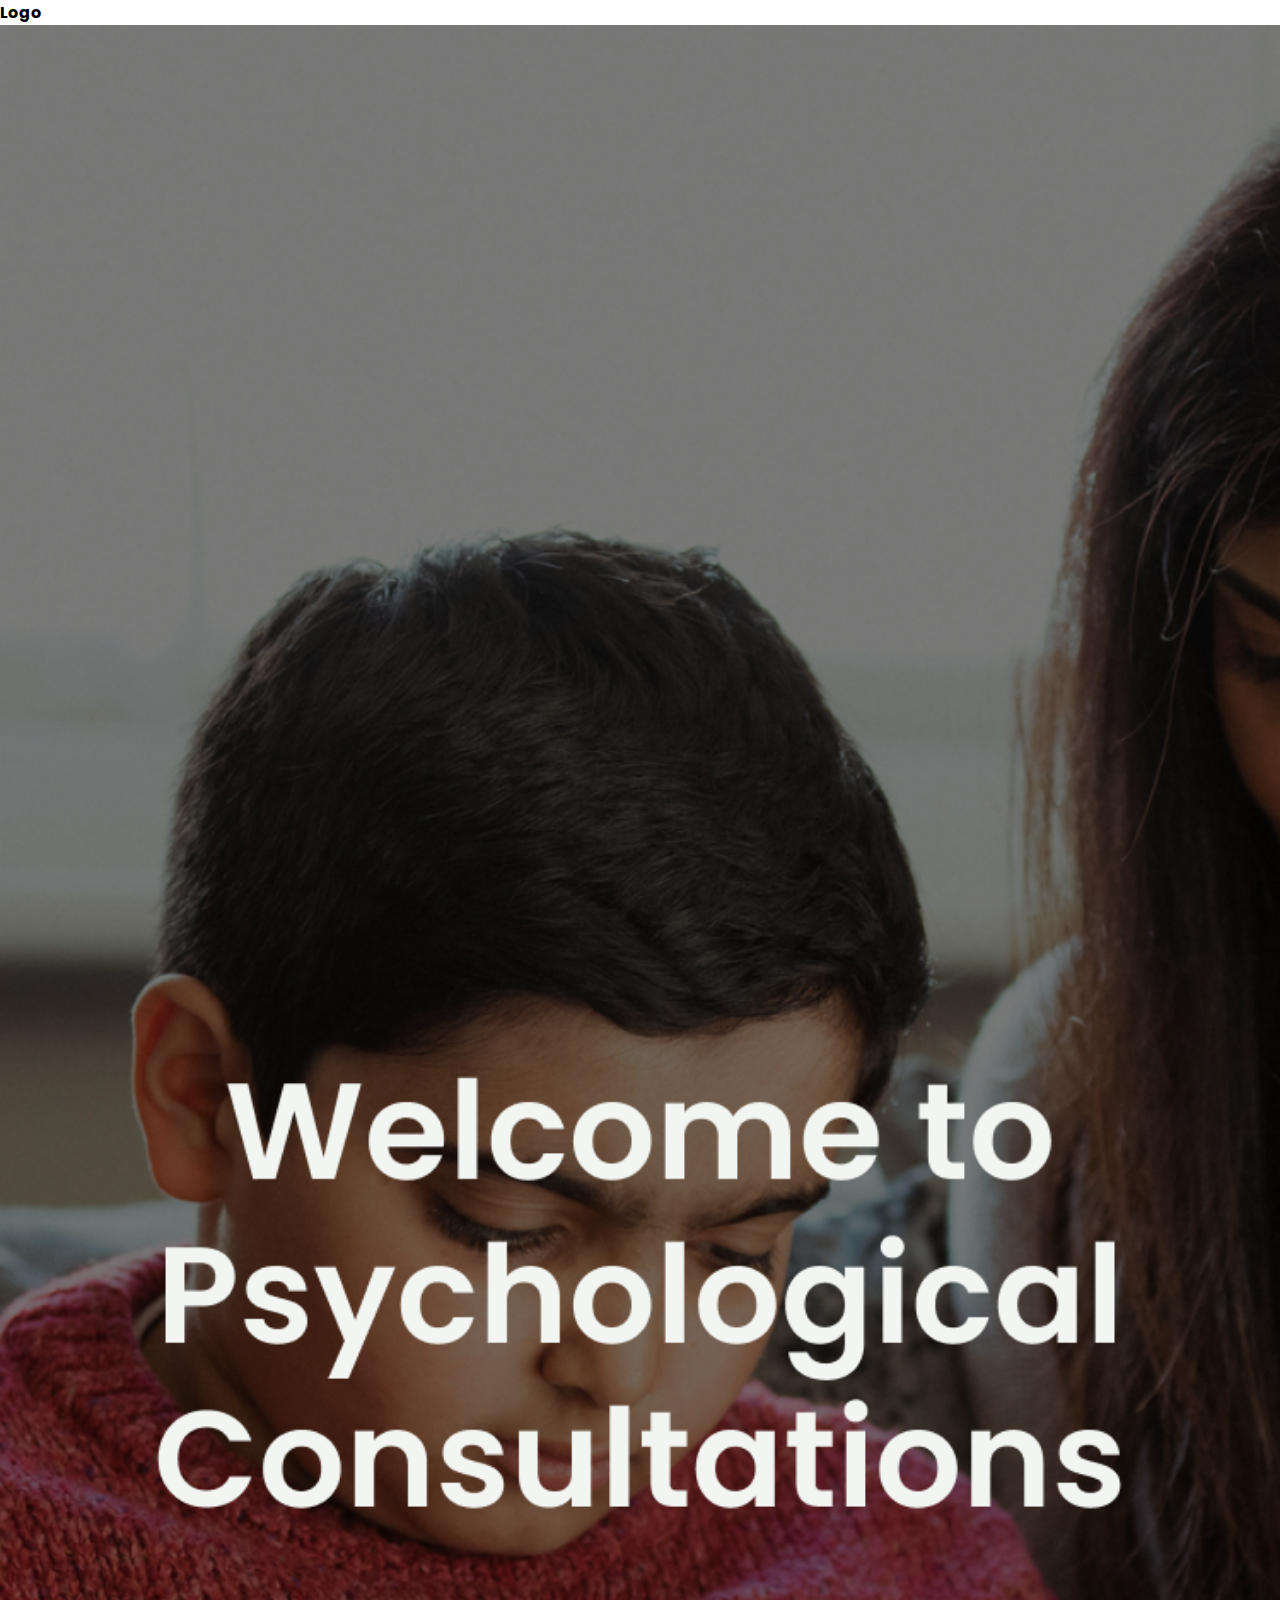
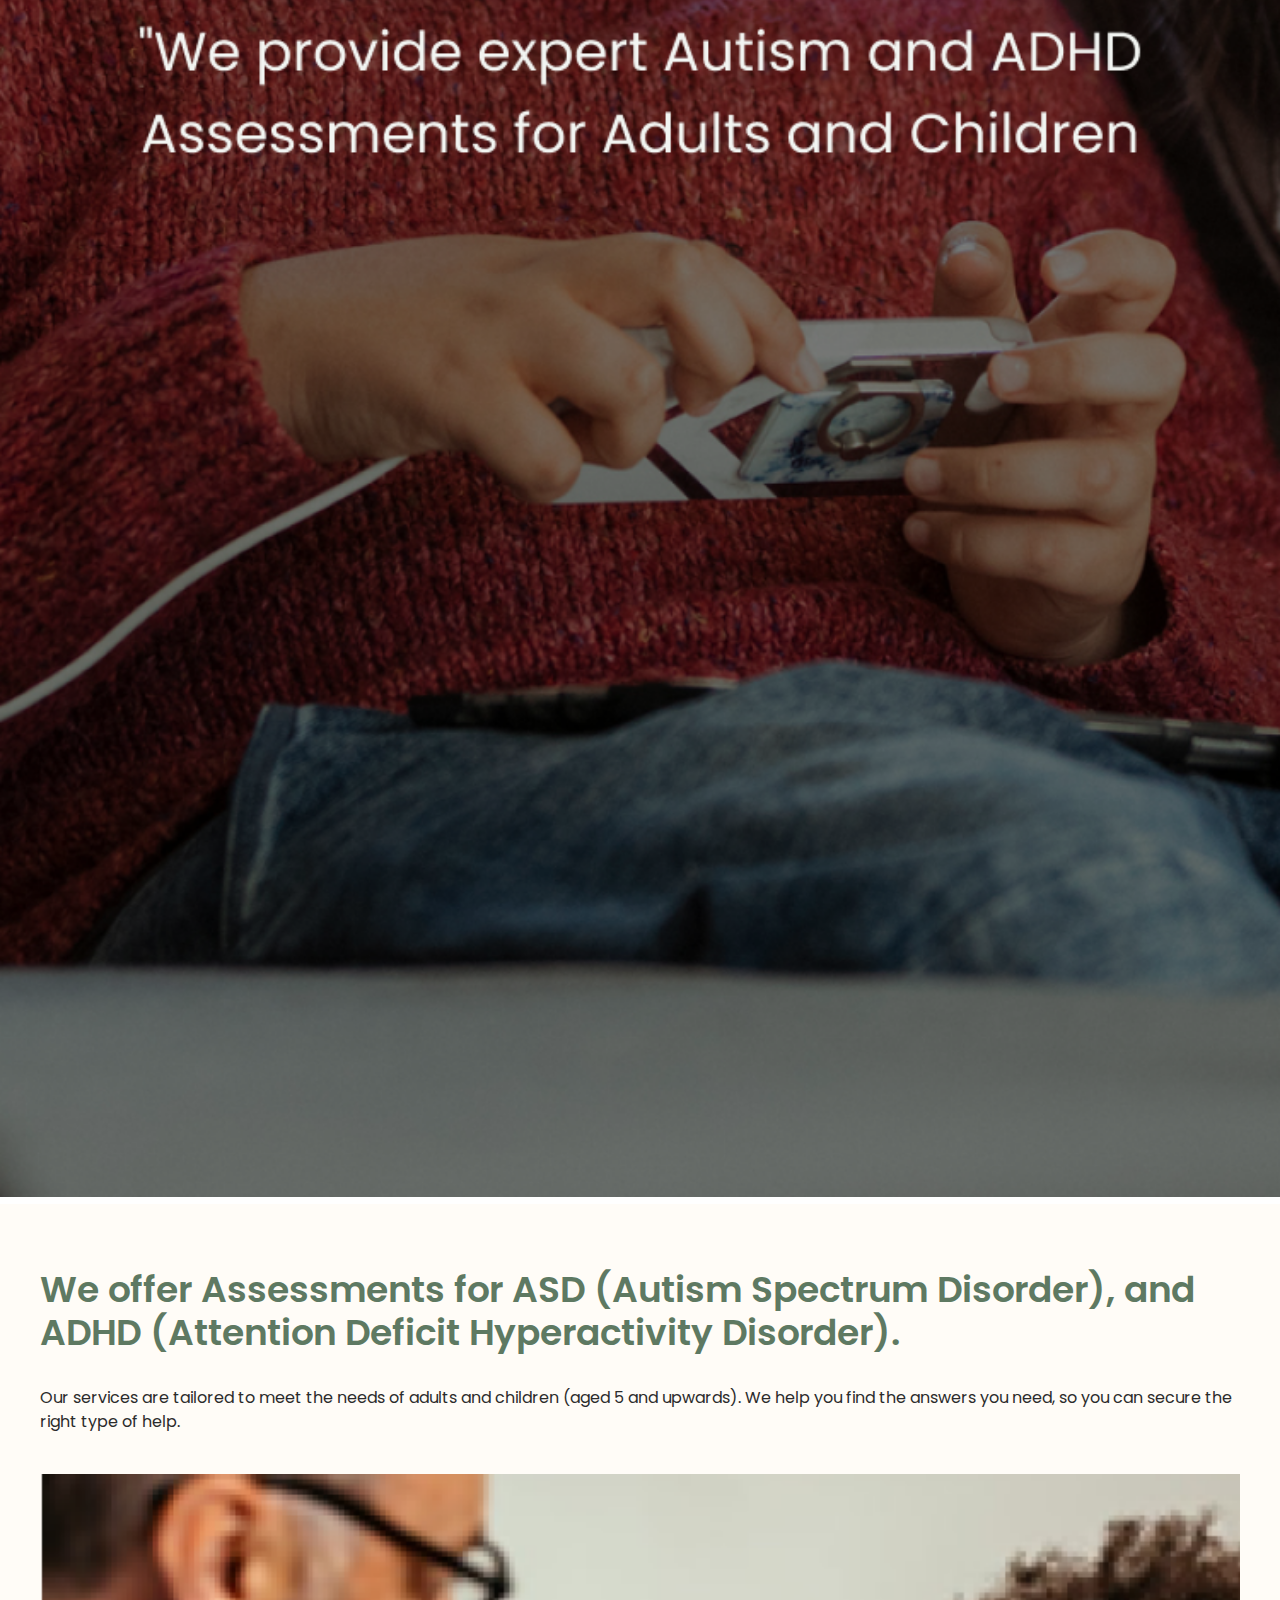
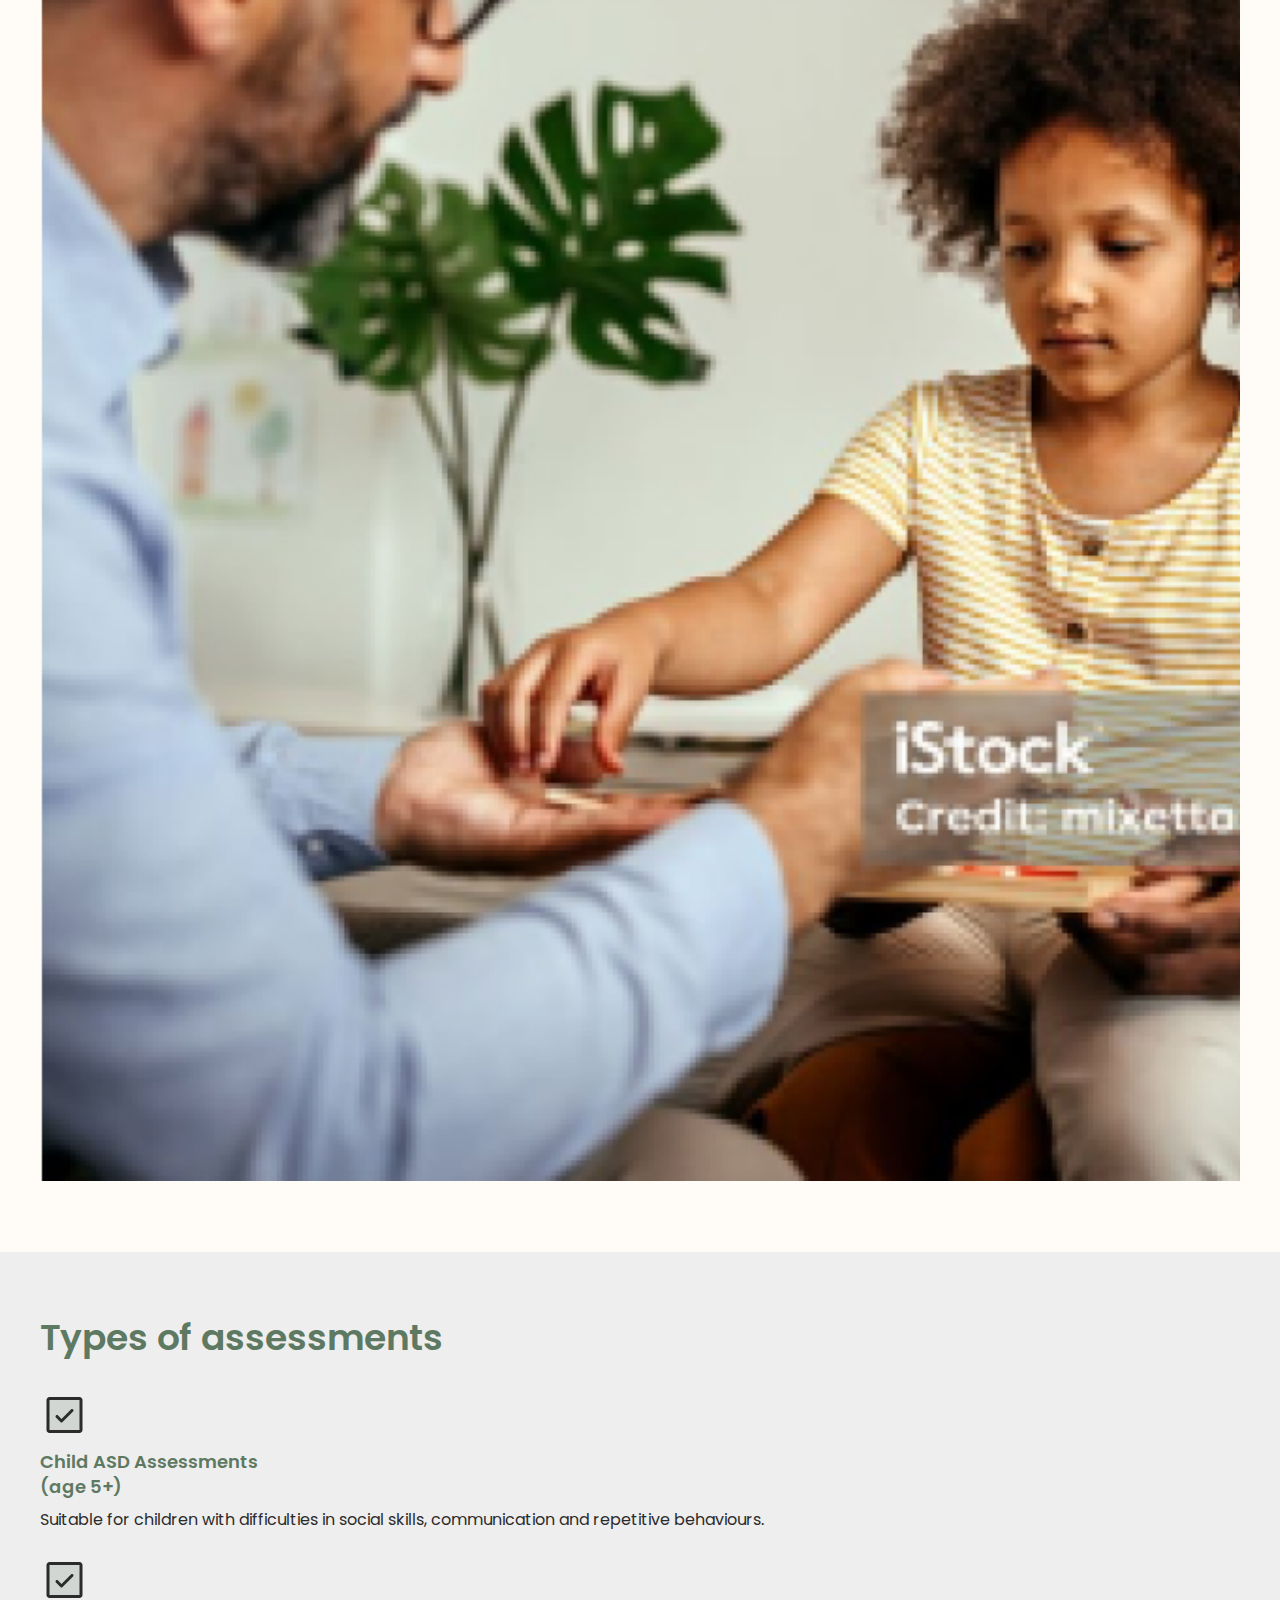
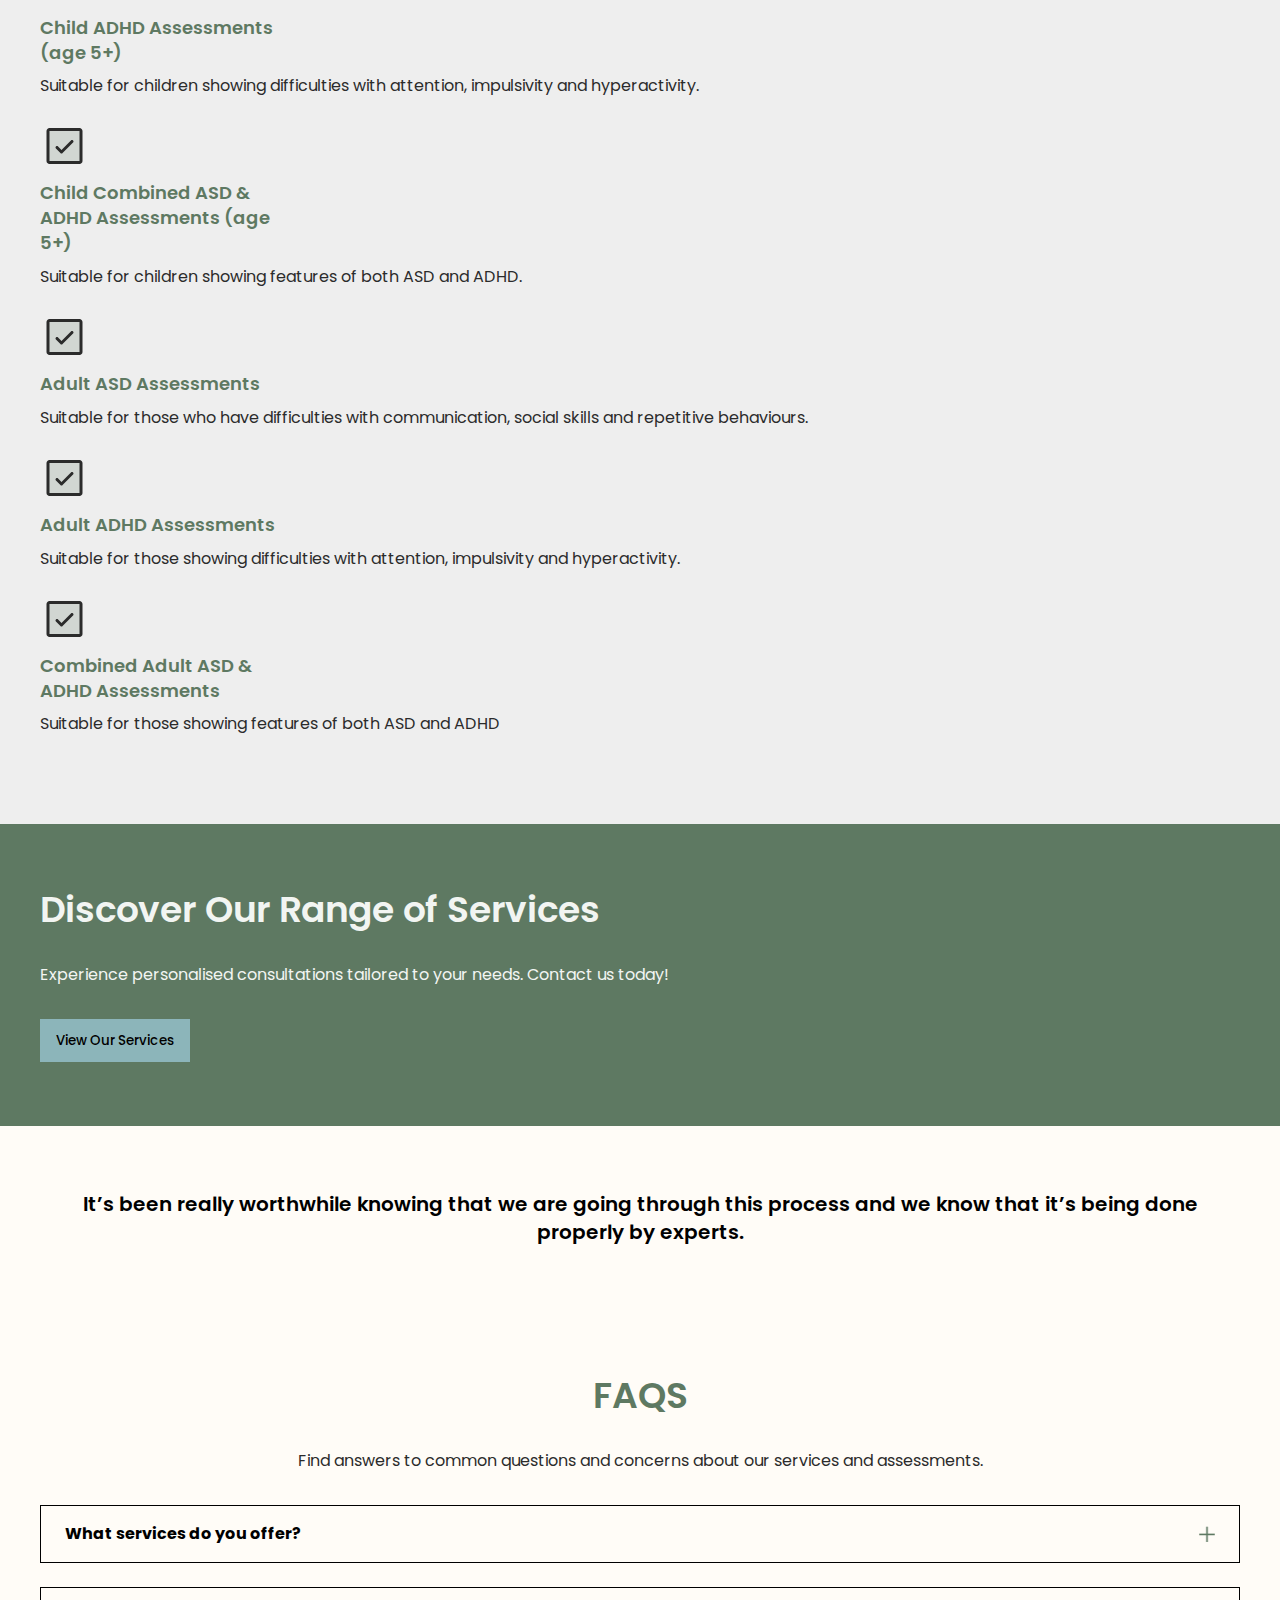
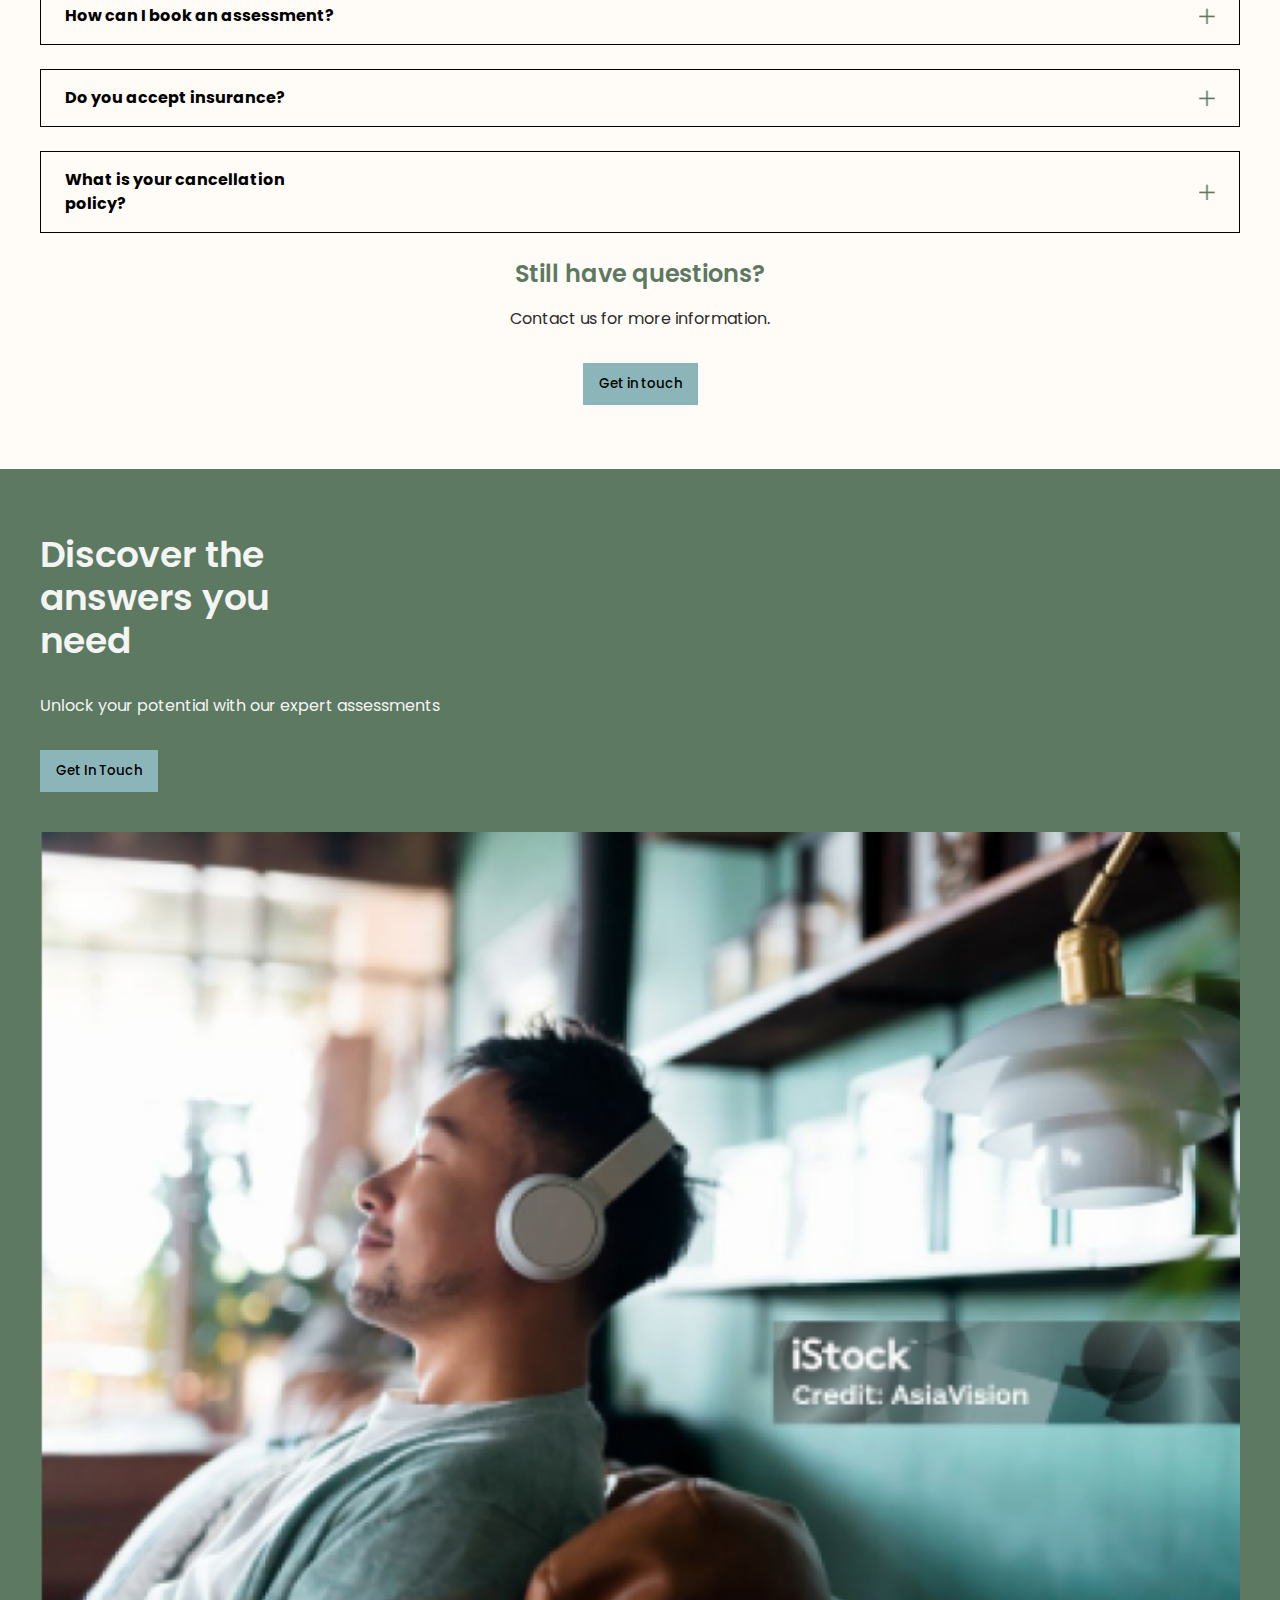
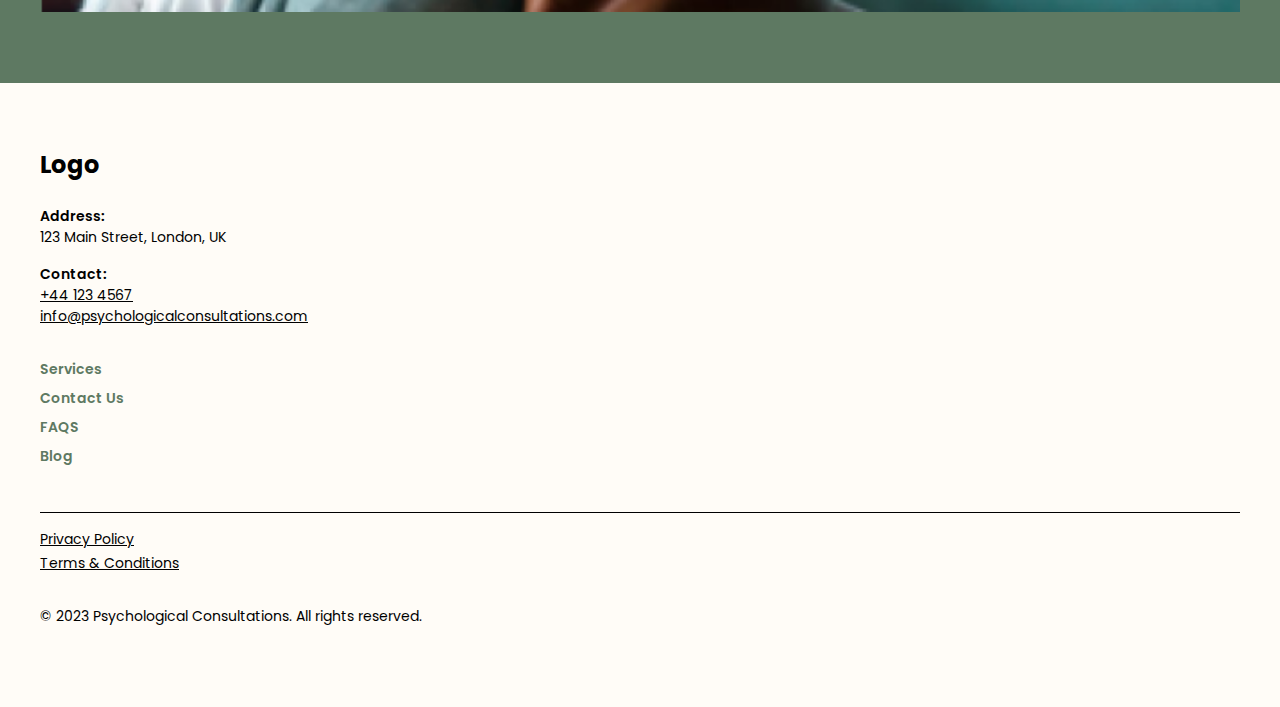
==== index.html @ 7faea17d "Add files via upload" ====
<!DOCTYPE html>
<html lang="en">
<head>
    <meta charset="UTF-8">
    <meta name="viewport" content="width=device-width, initial-scale=1.0">
    <title>Psychological Consultations</title>
    <link rel="stylesheet" href="./CSS/main.css">
</head>
<body>
    <h4 class="logo">Logo</h4>

        <!--
        <h3 class="heading-40 white">Welcome to Psychological Consultations</h3>    
        <p class="para-16">"We provide expert Autism and ADHD Assessments for Adults and Children</p> 
        -->
        <img class="hero-image" src="./Assets/hero-image.png" alt="" srcset="">

    <section class="white-bg">
        <h3 class="heading-36 green-text">We offer Assessments for ASD (Autism Spectrum Disorder), and ADHD (Attention Deficit Hyperactivity Disorder). </h3>
        <p class="para-16">Our services are tailored to meet the needs of adults and children (aged 5 and upwards). We help you find the answers you need, so you can secure the right type of help. </p>
        <img src="Assets/doctor-child.png" alt="">
    </section>
    <section class="grey-bg check-points">
        <h3 class="heading-36 green-text">Types of assessments</h3>
        <div class="assessments">
            <div class="assessment">
                <svg width="49" height="48" viewBox="0 0 49 48" fill="none" xmlns="http://www.w3.org/2000/svg">
                    <path opacity="0.2" d="M41 9V39C41 39.3978 40.842 39.7794 40.5607 40.0607C40.2794 40.342 39.8978 40.5 39.5 40.5H9.5C9.10218 40.5 8.72064 40.342 8.43934 40.0607C8.15804 39.7794 8 39.3978 8 39V9C8 8.60218 8.15804 8.22064 8.43934 7.93934C8.72064 7.65804 9.10218 7.5 9.5 7.5H39.5C39.8978 7.5 40.2794 7.65804 40.5607 7.93934C40.842 8.22064 41 8.60218 41 9Z" fill="#5E7962"/>
                    <path d="M33.0613 18.4387C33.2007 18.5781 33.3114 18.7435 33.3868 18.9256C33.4623 19.1077 33.5012 19.3029 33.5012 19.5C33.5012 19.6971 33.4623 19.8923 33.3868 20.0744C33.3114 20.2565 33.2007 20.4219 33.0613 20.5613L22.5613 31.0613C22.4219 31.2007 22.2565 31.3114 22.0744 31.3868C21.8923 31.4623 21.6971 31.5012 21.5 31.5012C21.3029 31.5012 21.1077 31.4623 20.9256 31.3868C20.7435 31.3114 20.5781 31.2007 20.4387 31.0613L15.9387 26.5613C15.6573 26.2798 15.4992 25.898 15.4992 25.5C15.4992 25.102 15.6573 24.7202 15.9387 24.4387C16.2202 24.1573 16.602 23.9992 17 23.9992C17.398 23.9992 17.7798 24.1573 18.0613 24.4387L21.5 27.8794L30.9387 18.4387C31.0781 18.2993 31.2435 18.1886 31.4256 18.1132C31.6077 18.0377 31.8029 17.9988 32 17.9988C32.1971 17.9988 32.3923 18.0377 32.5744 18.1132C32.7565 18.1886 32.9219 18.2993 33.0613 18.4387ZM42.5 9V39C42.5 39.7957 42.1839 40.5587 41.6213 41.1213C41.0587 41.6839 40.2957 42 39.5 42H9.5C8.70435 42 7.94129 41.6839 7.37868 41.1213C6.81607 40.5587 6.5 39.7957 6.5 39V9C6.5 8.20435 6.81607 7.44129 7.37868 6.87868C7.94129 6.31607 8.70435 6 9.5 6H39.5C40.2957 6 41.0587 6.31607 41.6213 6.87868C42.1839 7.44129 42.5 8.20435 42.5 9ZM39.5 39V9H9.5V39H39.5Z" fill="#2B2B2B"/>
                </svg>
                <p class="heading-18">Child ASD Assessments <br>(age 5+) </p>
                <p class="para-16">Suitable for children with difficulties in social skills, communication and repetitive behaviours. </p>
            </div>
            <div class="assessment">
                <svg width="49" height="48" viewBox="0 0 49 48" fill="none" xmlns="http://www.w3.org/2000/svg">
                    <path opacity="0.2" d="M41 9V39C41 39.3978 40.842 39.7794 40.5607 40.0607C40.2794 40.342 39.8978 40.5 39.5 40.5H9.5C9.10218 40.5 8.72064 40.342 8.43934 40.0607C8.15804 39.7794 8 39.3978 8 39V9C8 8.60218 8.15804 8.22064 8.43934 7.93934C8.72064 7.65804 9.10218 7.5 9.5 7.5H39.5C39.8978 7.5 40.2794 7.65804 40.5607 7.93934C40.842 8.22064 41 8.60218 41 9Z" fill="#5E7962"/>
                    <path d="M33.0613 18.4387C33.2007 18.5781 33.3114 18.7435 33.3868 18.9256C33.4623 19.1077 33.5012 19.3029 33.5012 19.5C33.5012 19.6971 33.4623 19.8923 33.3868 20.0744C33.3114 20.2565 33.2007 20.4219 33.0613 20.5613L22.5613 31.0613C22.4219 31.2007 22.2565 31.3114 22.0744 31.3868C21.8923 31.4623 21.6971 31.5012 21.5 31.5012C21.3029 31.5012 21.1077 31.4623 20.9256 31.3868C20.7435 31.3114 20.5781 31.2007 20.4387 31.0613L15.9387 26.5613C15.6573 26.2798 15.4992 25.898 15.4992 25.5C15.4992 25.102 15.6573 24.7202 15.9387 24.4387C16.2202 24.1573 16.602 23.9992 17 23.9992C17.398 23.9992 17.7798 24.1573 18.0613 24.4387L21.5 27.8794L30.9387 18.4387C31.0781 18.2993 31.2435 18.1886 31.4256 18.1132C31.6077 18.0377 31.8029 17.9988 32 17.9988C32.1971 17.9988 32.3923 18.0377 32.5744 18.1132C32.7565 18.1886 32.9219 18.2993 33.0613 18.4387ZM42.5 9V39C42.5 39.7957 42.1839 40.5587 41.6213 41.1213C41.0587 41.6839 40.2957 42 39.5 42H9.5C8.70435 42 7.94129 41.6839 7.37868 41.1213C6.81607 40.5587 6.5 39.7957 6.5 39V9C6.5 8.20435 6.81607 7.44129 7.37868 6.87868C7.94129 6.31607 8.70435 6 9.5 6H39.5C40.2957 6 41.0587 6.31607 41.6213 6.87868C42.1839 7.44129 42.5 8.20435 42.5 9ZM39.5 39V9H9.5V39H39.5Z" fill="#2B2B2B"/>
                </svg>
                <p class="heading-18">Child ADHD Assessments (age 5+)</p>
                <p class="para-16">Suitable for children showing difficulties with attention, impulsivity and hyperactivity. </p>
            </div>
            <div class="assessment">
                <svg width="49" height="48" viewBox="0 0 49 48" fill="none" xmlns="http://www.w3.org/2000/svg">
                    <path opacity="0.2" d="M41 9V39C41 39.3978 40.842 39.7794 40.5607 40.0607C40.2794 40.342 39.8978 40.5 39.5 40.5H9.5C9.10218 40.5 8.72064 40.342 8.43934 40.0607C8.15804 39.7794 8 39.3978 8 39V9C8 8.60218 8.15804 8.22064 8.43934 7.93934C8.72064 7.65804 9.10218 7.5 9.5 7.5H39.5C39.8978 7.5 40.2794 7.65804 40.5607 7.93934C40.842 8.22064 41 8.60218 41 9Z" fill="#5E7962"/>
                    <path d="M33.0613 18.4387C33.2007 18.5781 33.3114 18.7435 33.3868 18.9256C33.4623 19.1077 33.5012 19.3029 33.5012 19.5C33.5012 19.6971 33.4623 19.8923 33.3868 20.0744C33.3114 20.2565 33.2007 20.4219 33.0613 20.5613L22.5613 31.0613C22.4219 31.2007 22.2565 31.3114 22.0744 31.3868C21.8923 31.4623 21.6971 31.5012 21.5 31.5012C21.3029 31.5012 21.1077 31.4623 20.9256 31.3868C20.7435 31.3114 20.5781 31.2007 20.4387 31.0613L15.9387 26.5613C15.6573 26.2798 15.4992 25.898 15.4992 25.5C15.4992 25.102 15.6573 24.7202 15.9387 24.4387C16.2202 24.1573 16.602 23.9992 17 23.9992C17.398 23.9992 17.7798 24.1573 18.0613 24.4387L21.5 27.8794L30.9387 18.4387C31.0781 18.2993 31.2435 18.1886 31.4256 18.1132C31.6077 18.0377 31.8029 17.9988 32 17.9988C32.1971 17.9988 32.3923 18.0377 32.5744 18.1132C32.7565 18.1886 32.9219 18.2993 33.0613 18.4387ZM42.5 9V39C42.5 39.7957 42.1839 40.5587 41.6213 41.1213C41.0587 41.6839 40.2957 42 39.5 42H9.5C8.70435 42 7.94129 41.6839 7.37868 41.1213C6.81607 40.5587 6.5 39.7957 6.5 39V9C6.5 8.20435 6.81607 7.44129 7.37868 6.87868C7.94129 6.31607 8.70435 6 9.5 6H39.5C40.2957 6 41.0587 6.31607 41.6213 6.87868C42.1839 7.44129 42.5 8.20435 42.5 9ZM39.5 39V9H9.5V39H39.5Z" fill="#2B2B2B"/>
                </svg>
                <p class="heading-18">Child Combined ASD & ADHD Assessments (age 5+)</p>
                <p class="para-16">Suitable for children showing features of both ASD and ADHD. </p>
            </div>
            <div class="assessment">
                <svg width="49" height="48" viewBox="0 0 49 48" fill="none" xmlns="http://www.w3.org/2000/svg">
                    <path opacity="0.2" d="M41 9V39C41 39.3978 40.842 39.7794 40.5607 40.0607C40.2794 40.342 39.8978 40.5 39.5 40.5H9.5C9.10218 40.5 8.72064 40.342 8.43934 40.0607C8.15804 39.7794 8 39.3978 8 39V9C8 8.60218 8.15804 8.22064 8.43934 7.93934C8.72064 7.65804 9.10218 7.5 9.5 7.5H39.5C39.8978 7.5 40.2794 7.65804 40.5607 7.93934C40.842 8.22064 41 8.60218 41 9Z" fill="#5E7962"/>
                    <path d="M33.0613 18.4387C33.2007 18.5781 33.3114 18.7435 33.3868 18.9256C33.4623 19.1077 33.5012 19.3029 33.5012 19.5C33.5012 19.6971 33.4623 19.8923 33.3868 20.0744C33.3114 20.2565 33.2007 20.4219 33.0613 20.5613L22.5613 31.0613C22.4219 31.2007 22.2565 31.3114 22.0744 31.3868C21.8923 31.4623 21.6971 31.5012 21.5 31.5012C21.3029 31.5012 21.1077 31.4623 20.9256 31.3868C20.7435 31.3114 20.5781 31.2007 20.4387 31.0613L15.9387 26.5613C15.6573 26.2798 15.4992 25.898 15.4992 25.5C15.4992 25.102 15.6573 24.7202 15.9387 24.4387C16.2202 24.1573 16.602 23.9992 17 23.9992C17.398 23.9992 17.7798 24.1573 18.0613 24.4387L21.5 27.8794L30.9387 18.4387C31.0781 18.2993 31.2435 18.1886 31.4256 18.1132C31.6077 18.0377 31.8029 17.9988 32 17.9988C32.1971 17.9988 32.3923 18.0377 32.5744 18.1132C32.7565 18.1886 32.9219 18.2993 33.0613 18.4387ZM42.5 9V39C42.5 39.7957 42.1839 40.5587 41.6213 41.1213C41.0587 41.6839 40.2957 42 39.5 42H9.5C8.70435 42 7.94129 41.6839 7.37868 41.1213C6.81607 40.5587 6.5 39.7957 6.5 39V9C6.5 8.20435 6.81607 7.44129 7.37868 6.87868C7.94129 6.31607 8.70435 6 9.5 6H39.5C40.2957 6 41.0587 6.31607 41.6213 6.87868C42.1839 7.44129 42.5 8.20435 42.5 9ZM39.5 39V9H9.5V39H39.5Z" fill="#2B2B2B"/>
                </svg>
                <p class="heading-18">Adult ASD Assessments</p>
                <p class="para-16">Suitable for those who have difficulties with communication, social skills and repetitive behaviours. </p>
            </div>
            <div class="assessment">
                <svg width="49" height="48" viewBox="0 0 49 48" fill="none" xmlns="http://www.w3.org/2000/svg">
                    <path opacity="0.2" d="M41 9V39C41 39.3978 40.842 39.7794 40.5607 40.0607C40.2794 40.342 39.8978 40.5 39.5 40.5H9.5C9.10218 40.5 8.72064 40.342 8.43934 40.0607C8.15804 39.7794 8 39.3978 8 39V9C8 8.60218 8.15804 8.22064 8.43934 7.93934C8.72064 7.65804 9.10218 7.5 9.5 7.5H39.5C39.8978 7.5 40.2794 7.65804 40.5607 7.93934C40.842 8.22064 41 8.60218 41 9Z" fill="#5E7962"/>
                    <path d="M33.0613 18.4387C33.2007 18.5781 33.3114 18.7435 33.3868 18.9256C33.4623 19.1077 33.5012 19.3029 33.5012 19.5C33.5012 19.6971 33.4623 19.8923 33.3868 20.0744C33.3114 20.2565 33.2007 20.4219 33.0613 20.5613L22.5613 31.0613C22.4219 31.2007 22.2565 31.3114 22.0744 31.3868C21.8923 31.4623 21.6971 31.5012 21.5 31.5012C21.3029 31.5012 21.1077 31.4623 20.9256 31.3868C20.7435 31.3114 20.5781 31.2007 20.4387 31.0613L15.9387 26.5613C15.6573 26.2798 15.4992 25.898 15.4992 25.5C15.4992 25.102 15.6573 24.7202 15.9387 24.4387C16.2202 24.1573 16.602 23.9992 17 23.9992C17.398 23.9992 17.7798 24.1573 18.0613 24.4387L21.5 27.8794L30.9387 18.4387C31.0781 18.2993 31.2435 18.1886 31.4256 18.1132C31.6077 18.0377 31.8029 17.9988 32 17.9988C32.1971 17.9988 32.3923 18.0377 32.5744 18.1132C32.7565 18.1886 32.9219 18.2993 33.0613 18.4387ZM42.5 9V39C42.5 39.7957 42.1839 40.5587 41.6213 41.1213C41.0587 41.6839 40.2957 42 39.5 42H9.5C8.70435 42 7.94129 41.6839 7.37868 41.1213C6.81607 40.5587 6.5 39.7957 6.5 39V9C6.5 8.20435 6.81607 7.44129 7.37868 6.87868C7.94129 6.31607 8.70435 6 9.5 6H39.5C40.2957 6 41.0587 6.31607 41.6213 6.87868C42.1839 7.44129 42.5 8.20435 42.5 9ZM39.5 39V9H9.5V39H39.5Z" fill="#2B2B2B"/>
                </svg>
                <p class="heading-18">Adult ADHD Assessments</p>
                <p class="para-16">Suitable for those showing difficulties with attention, impulsivity and hyperactivity. </p>
            </div>
            <div class="assessment">
                <svg width="49" height="48" viewBox="0 0 49 48" fill="none" xmlns="http://www.w3.org/2000/svg">
                    <path opacity="0.2" d="M41 9V39C41 39.3978 40.842 39.7794 40.5607 40.0607C40.2794 40.342 39.8978 40.5 39.5 40.5H9.5C9.10218 40.5 8.72064 40.342 8.43934 40.0607C8.15804 39.7794 8 39.3978 8 39V9C8 8.60218 8.15804 8.22064 8.43934 7.93934C8.72064 7.65804 9.10218 7.5 9.5 7.5H39.5C39.8978 7.5 40.2794 7.65804 40.5607 7.93934C40.842 8.22064 41 8.60218 41 9Z" fill="#5E7962"/>
                    <path d="M33.0613 18.4387C33.2007 18.5781 33.3114 18.7435 33.3868 18.9256C33.4623 19.1077 33.5012 19.3029 33.5012 19.5C33.5012 19.6971 33.4623 19.8923 33.3868 20.0744C33.3114 20.2565 33.2007 20.4219 33.0613 20.5613L22.5613 31.0613C22.4219 31.2007 22.2565 31.3114 22.0744 31.3868C21.8923 31.4623 21.6971 31.5012 21.5 31.5012C21.3029 31.5012 21.1077 31.4623 20.9256 31.3868C20.7435 31.3114 20.5781 31.2007 20.4387 31.0613L15.9387 26.5613C15.6573 26.2798 15.4992 25.898 15.4992 25.5C15.4992 25.102 15.6573 24.7202 15.9387 24.4387C16.2202 24.1573 16.602 23.9992 17 23.9992C17.398 23.9992 17.7798 24.1573 18.0613 24.4387L21.5 27.8794L30.9387 18.4387C31.0781 18.2993 31.2435 18.1886 31.4256 18.1132C31.6077 18.0377 31.8029 17.9988 32 17.9988C32.1971 17.9988 32.3923 18.0377 32.5744 18.1132C32.7565 18.1886 32.9219 18.2993 33.0613 18.4387ZM42.5 9V39C42.5 39.7957 42.1839 40.5587 41.6213 41.1213C41.0587 41.6839 40.2957 42 39.5 42H9.5C8.70435 42 7.94129 41.6839 7.37868 41.1213C6.81607 40.5587 6.5 39.7957 6.5 39V9C6.5 8.20435 6.81607 7.44129 7.37868 6.87868C7.94129 6.31607 8.70435 6 9.5 6H39.5C40.2957 6 41.0587 6.31607 41.6213 6.87868C42.1839 7.44129 42.5 8.20435 42.5 9ZM39.5 39V9H9.5V39H39.5Z" fill="#2B2B2B"/>
                </svg>
                <p class="heading-18">Combined Adult ASD & ADHD Assessments</p>
                <p class="para-16">Suitable for those showing features of both ASD and ADHD</p>
            </div>
        </div>
    </section>
    <section class=" green-bg">
        <h3 class="heading-36">Discover Our Range of Services</h3>
        <p class="para-16">Experience personalised consultations tailored to your needs. Contact us today!</p>
        <button>View Our Services</button>
    </section>
    <section class="comments white-bg">
        <p class="comment">It’s been really worthwhile knowing that we are going through this process and we know that it’s being done properly by experts.</p>
    </section>
    <section class="white-bg FAQs">
        <H2 class="heading-36">FAQS</H2>
        <p class="para-16">Find answers to common questions and concerns about our services and assessments.</p>
        <div class="questions">
            <div class="question">
                <p class="para-question">What services do you offer?</p>
                <img src="./Assets/plus.png" alt="" srcset="">
            </div>
            <div class="question">
                <p class="para-question">How can I book an assessment?</p>
                <img src="./Assets/plus.png" alt="" srcset="">
            </div>
            <div class="question">
                <p class="para-question">Do you accept insurance?</p>
                <img src="./Assets/plus.png" alt="" srcset="">
            </div>
            <div class="question">
                <p class="para-question">What is your cancellation <br>policy?</p>
                <img src="./Assets/plus.png" alt="" srcset="">
            </div>
        </div>
        <h4 class="heading-24">Still have questions?</h4>
        <p class="para-16">Contact us for more information.</p>
        <button>Get in touch</button>
    </section>
    <section class="green-bg">
        <h3 class="heading-36 ">Discover the <br>answers you <br>need</h3>
        <p class="para-16">Unlock your potential with our expert assessments </p>
        <button>Get In Touch</button>
        <img src="./Assets/headphones.png" alt="" srcset="">
    </section>
    <section class="footer white-bg">
        <h4 class="logo">Logo</h4>
        <div>
            <p class="header">Address:</p>
            <p class="thin">123 Main Street, London, UK</p>
        </div>
        <div>
            <p class="header">Contact:</p>
            <p class="thin underline">+44 123 4567</p>
            <p class="thin underline">info@psychologicalconsultations.com</p>
        </div>
        <div class="links">
            <a href="#">Services</a>
            <a href="#">Contact Us</a>
            <a href="#">FAQS</a>
            <a href="#">Blog</a>
        </div>
        <div class="break-line"></div>
        <div class="info">
            <p class="thin underline">Privacy Policy</p>
            <p class="thin underline">Terms & Conditions</p>
            <p class="thin copyright">© 2023 Psychological Consultations. All rights reserved.</p>
        </div>
    </section>
</body>
</html>
---- CSS/main.css ----
@import url('https://fonts.googleapis.com/css2?family=Monsieur+La+Doulaise&family=Poppins:ital,wght@0,100;0,200;0,300;0,400;0,500;0,600;0,700;0,800;0,900;1,100;1,200;1,300;1,400;1,500;1,600;1,700;1,800;1,900&family=Roboto:wght@400;500;700&family=Rosarivo&family=Sniglet&display=swap');

* {
    margin: 0;
    padding: 0;
    font-family: 'Poppins', sans-serif;
}

section {
    padding: 4rem 2.5rem !important;
}

.green-bg {
    background: #5E7962;
}

.white-bg {
    background: #FFFCF7;
}

.grey-bg {
    background: #EEEEEE;
}

.check-points .heading-18 {
    color: #5E7962;
}

.green-bg h3{
    color: #F2F5F2;
}

.green-bg p {
    color: #F2F5F2;  
}

.heading-40 {
    font-family: Poppins;
    font-size: 36px;
    font-weight: 600;
    line-height: 43px;
    letter-spacing: 0em;
    text-align: left;
    color: #5E7962;
    margin-bottom: 2rem;
}

.heading-36 {
    font-family: Poppins;
    font-size: 36px;
    font-weight: 600;
    line-height: 43px;
    letter-spacing: 0em;
    text-align: left;
    color: #5E7962;
    margin-bottom: 2rem;
}

.heading-32 {
    font-family: Poppins;
    font-size: 32px;
    font-weight: 600;
    line-height: 38px;
    letter-spacing: 0em;
    text-align: left;
    color: #5E7962;
    margin-bottom: 1.5rem;
}

.heading-24 {
    font-family: Poppins;
    font-size: 24px;
    font-weight: 600;
    line-height: 34px;
    letter-spacing: 0em;
    text-align: center;
    margin-bottom: 1rem;
    color: #5E7962;
}

.heading-18 {
    font-family: Poppins;
    font-size: 18px;
    font-weight: 600;
    line-height: 25px;
    letter-spacing: 0em;
    text-align: left;
    width: 265px;
    margin-bottom: 0.6rem;
    margin-top: 0.2rem;
}

.para-16 {
    font-family: Poppins;
    font-size: 16px;
    font-weight: 400;
    line-height: 24px;
    letter-spacing: 0em;
    text-align: left;
    color: #2B2B2B;
}

.hero p {
    color: #F2F5F2 !important;
}

.hero h3 {
    color: #F2F5F2 !important;
}

.assessments {
    margin-top: 1rem
}

.assessment {
    margin-bottom: 1.5rem;
}

button {
    margin-top: 2rem;
    background-color: #8CB5BA;
    border: none; /* Remove default border */
    outline: none; /* Remove outline */
    padding: 0.7rem 1rem;
    font-weight: 500;
}

img {
    width: 100%;
    margin-top: 2.5rem;
}

.footer .header {
    font-family: Poppins;
    font-size: 14px;
    font-weight: 600;
    line-height: 21px;
    letter-spacing: 0em;
    text-align: left;
}

.thin {
    font-family: Poppins;
    font-size: 14px;
    font-weight: 400;
    line-height: 21px;
    letter-spacing: 0em;
    text-align: left;
}

.footer div {
    margin-bottom: 1rem;
}

.links {
    display: flex;
    flex-direction: column;
    margin-top: 2rem;
}

.links a {
    font-family: Poppins;
    font-size: 14px;
    font-weight: 600;
    line-height: 21px;
    letter-spacing: 0em;
    text-align: left;
    text-decoration: none;
    color: #5E7962;
    margin-bottom: 0.5rem;
}

.break-line {
    background: black;
    height: 0.85px;
    width: 100%;
    margin-top: 2.3rem;
    margin-bottom: 1.2rem;
}

.underline {
    text-decoration: underline;
}

.info .underline {
    margin-bottom: 0.2rem;
}

.copyright {
    margin-top: 2rem;
}

.footer h4 {
    font-size: 1.5rem;
    font-weight: 700;
    margin-bottom: 1.5rem;
}

.FAQs {
    text-align: center !important;
}

.FAQs H2 {
    text-align: center;
}

.FAQs p {
    text-align: center;
}

.para-question {
    font-family: Poppins;
    font-size: 16px;
    font-weight: 700;
    line-height: 24px;
    letter-spacing: 0em;
    text-align: left !important;
}

.question {
    display: flex;
    justify-content: space-between;
    align-items: center;
    border: 1px solid black;
    padding: 1rem 1.5rem;
    margin-bottom: 1.5rem;
}

.question img {
    height: 1rem;
    width: 1rem;
    margin: 0
}

.questions {
    margin-top: 2rem;
}

.comment {

font-family: Poppins;
font-size: 20px;
font-weight: 600;
line-height: 28px;
letter-spacing: 0em;
text-align: center;

}

.paragraph-block p{
    margin-bottom: 1rem
}

.hero-image {
    margin: 0;
}
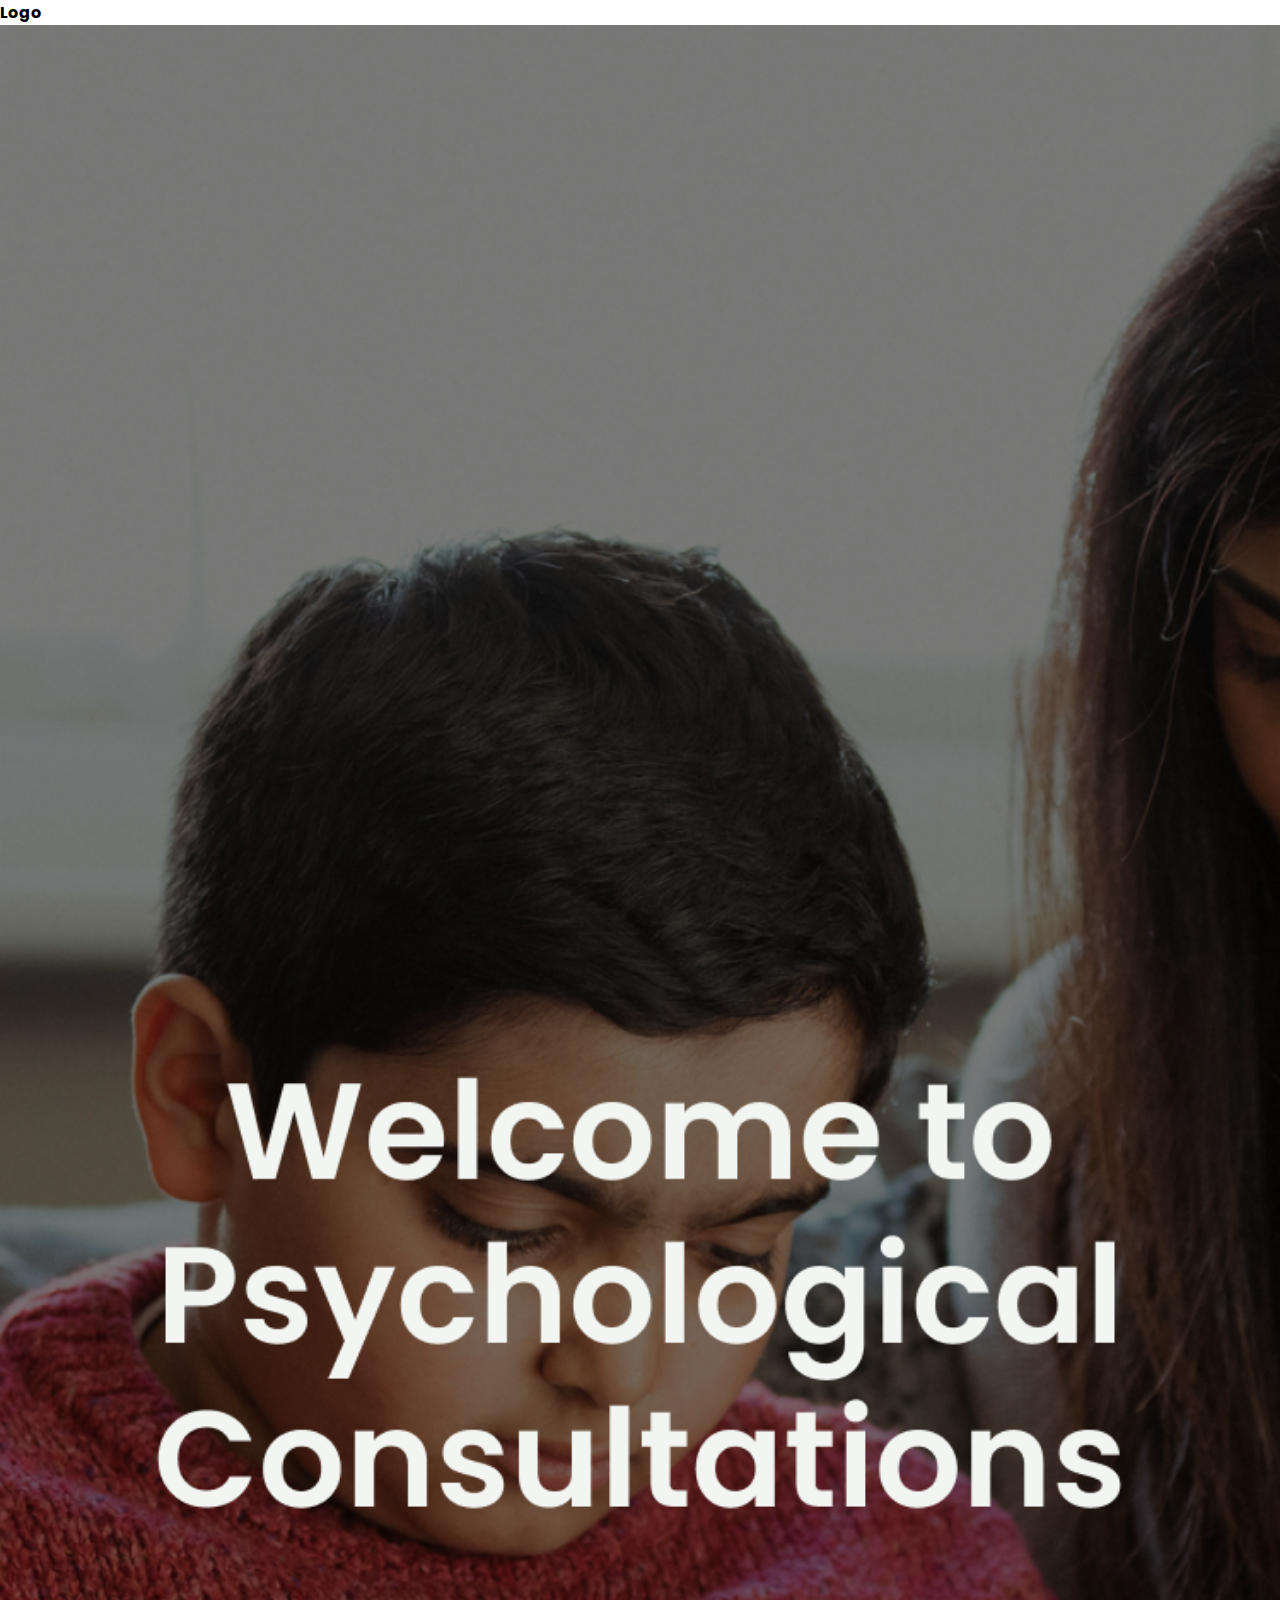
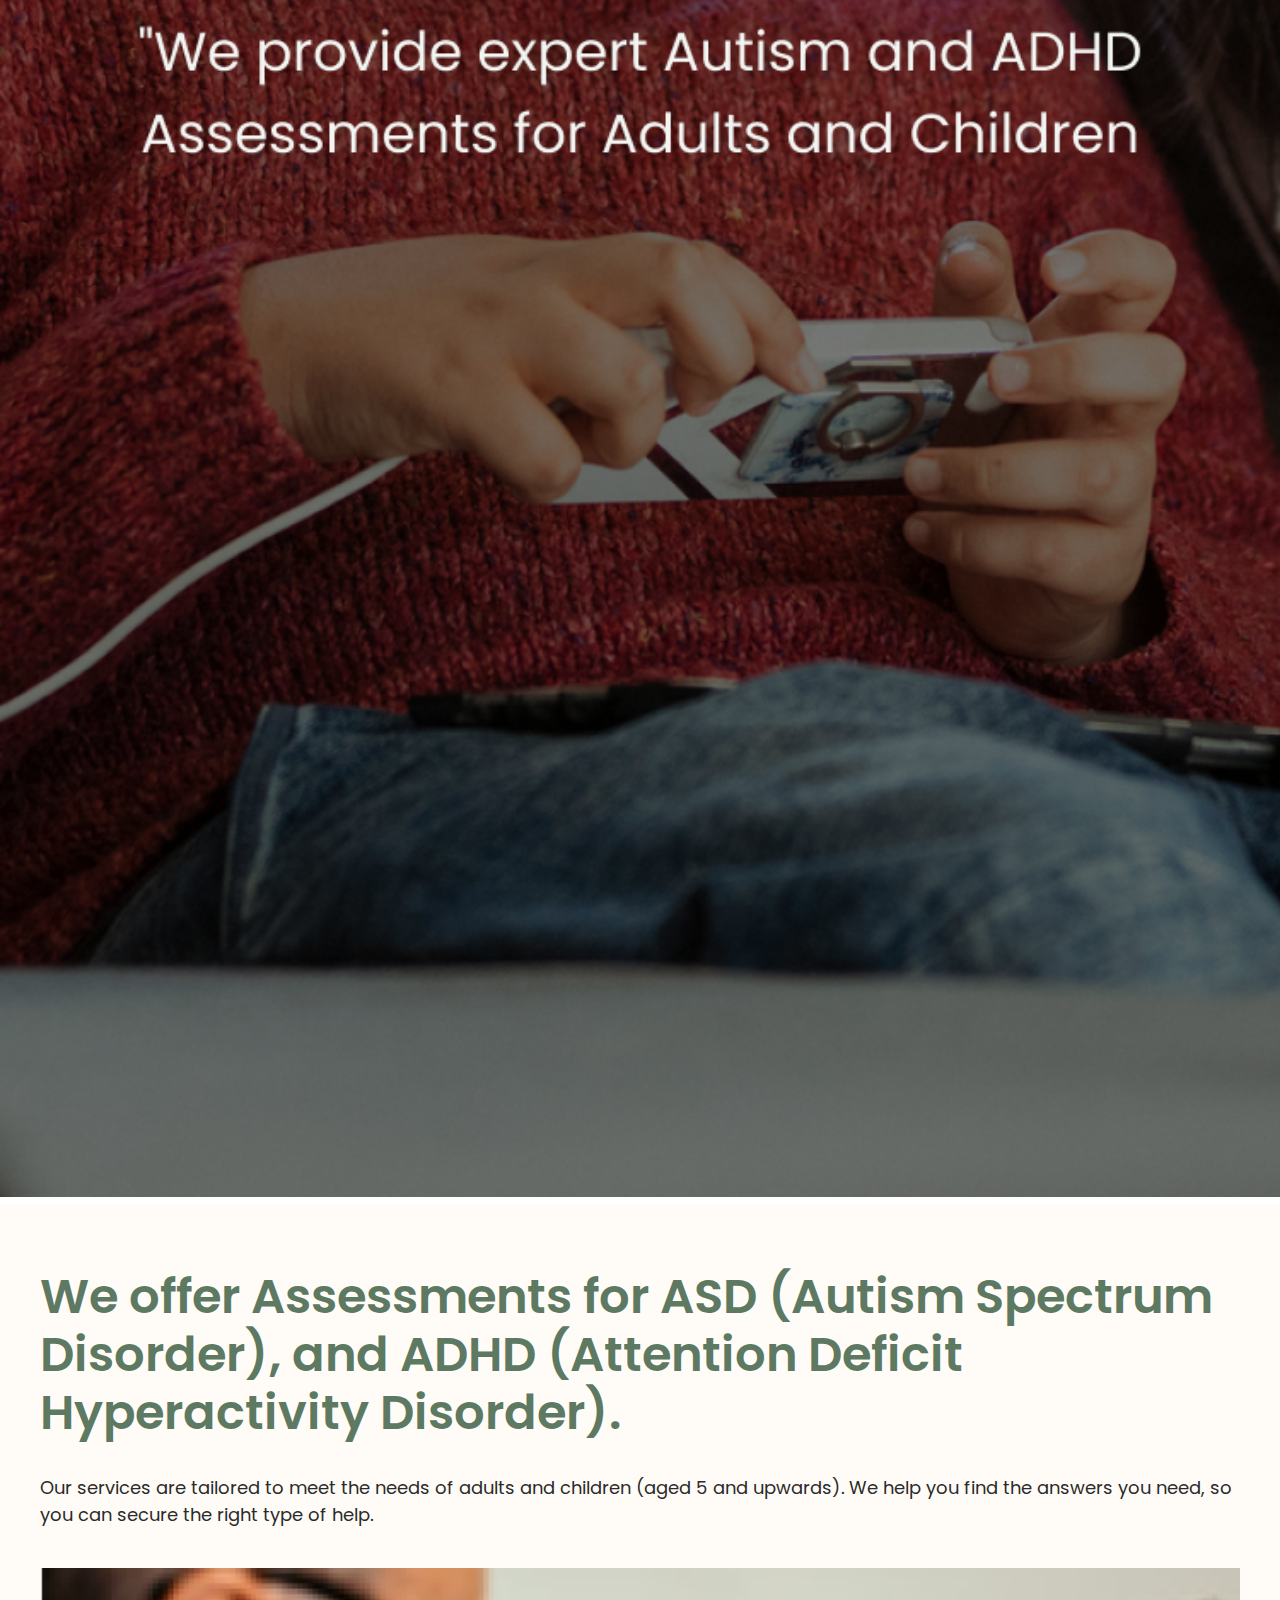
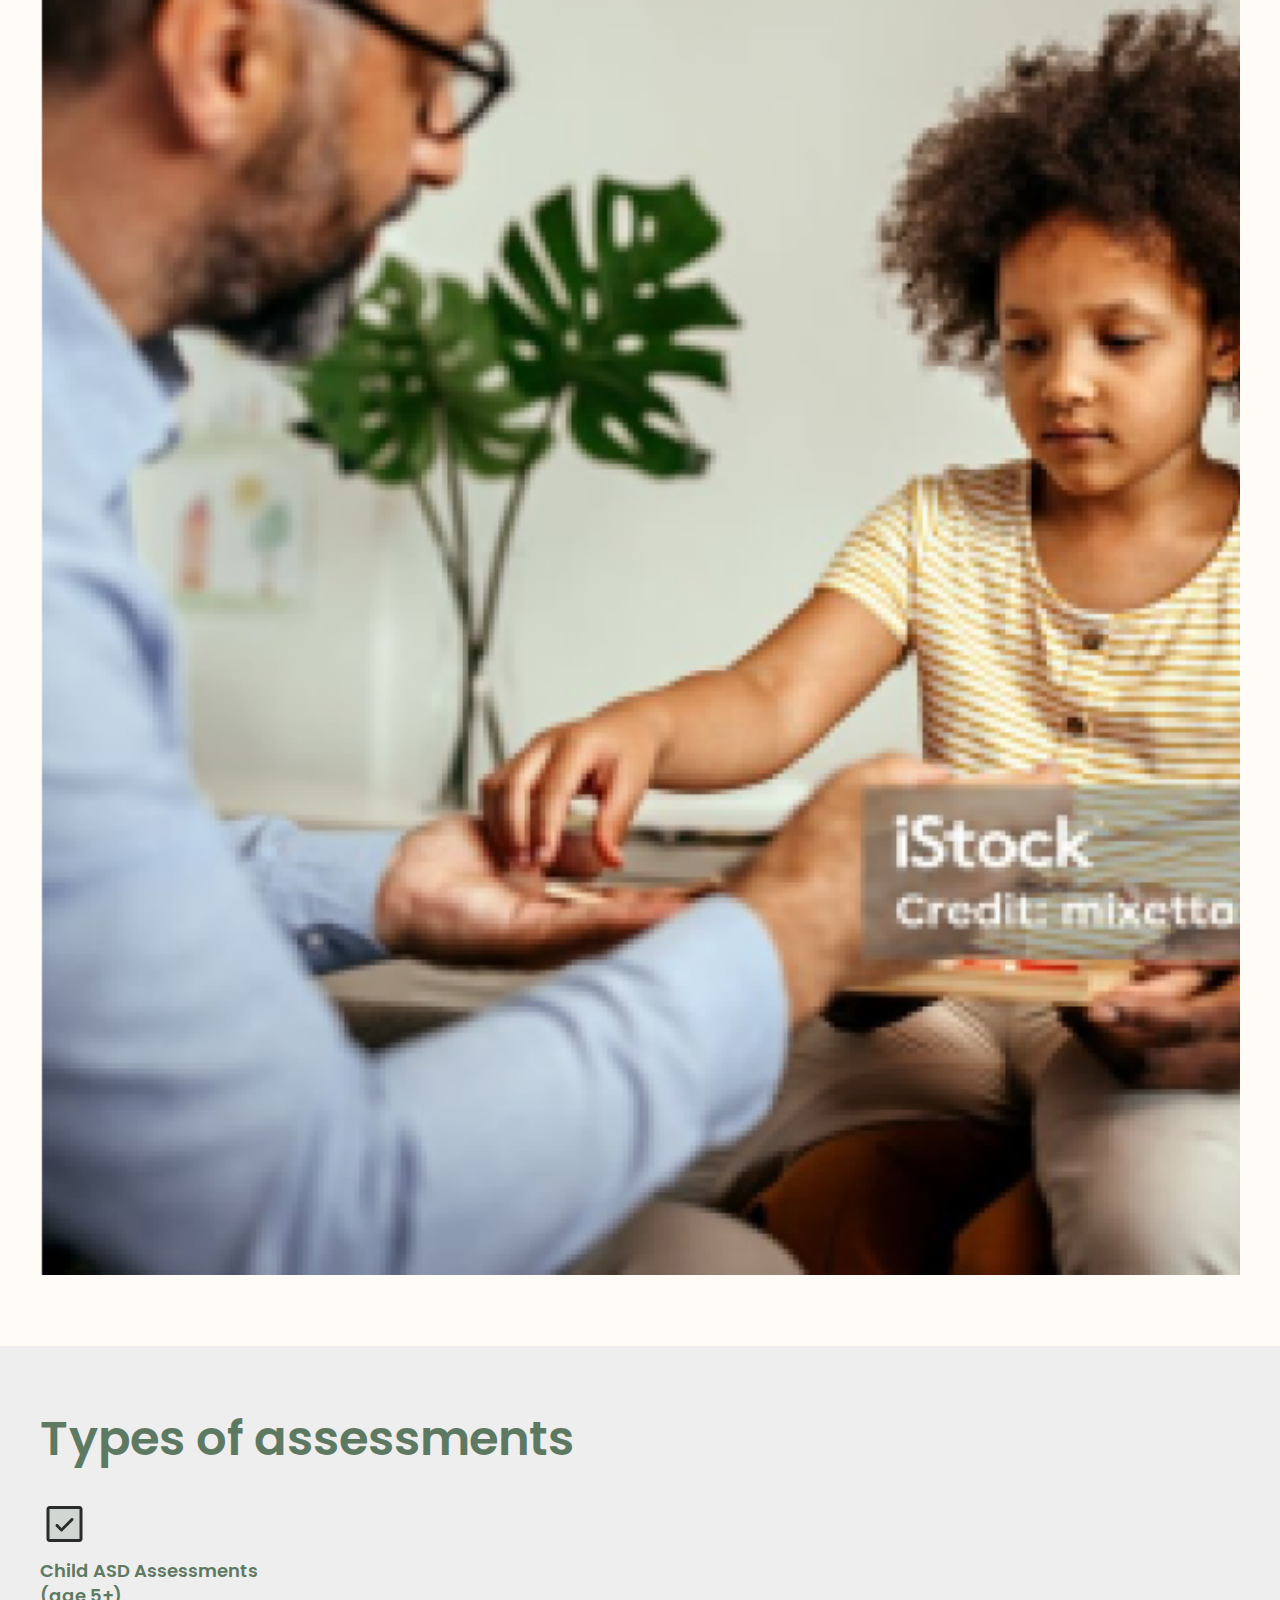
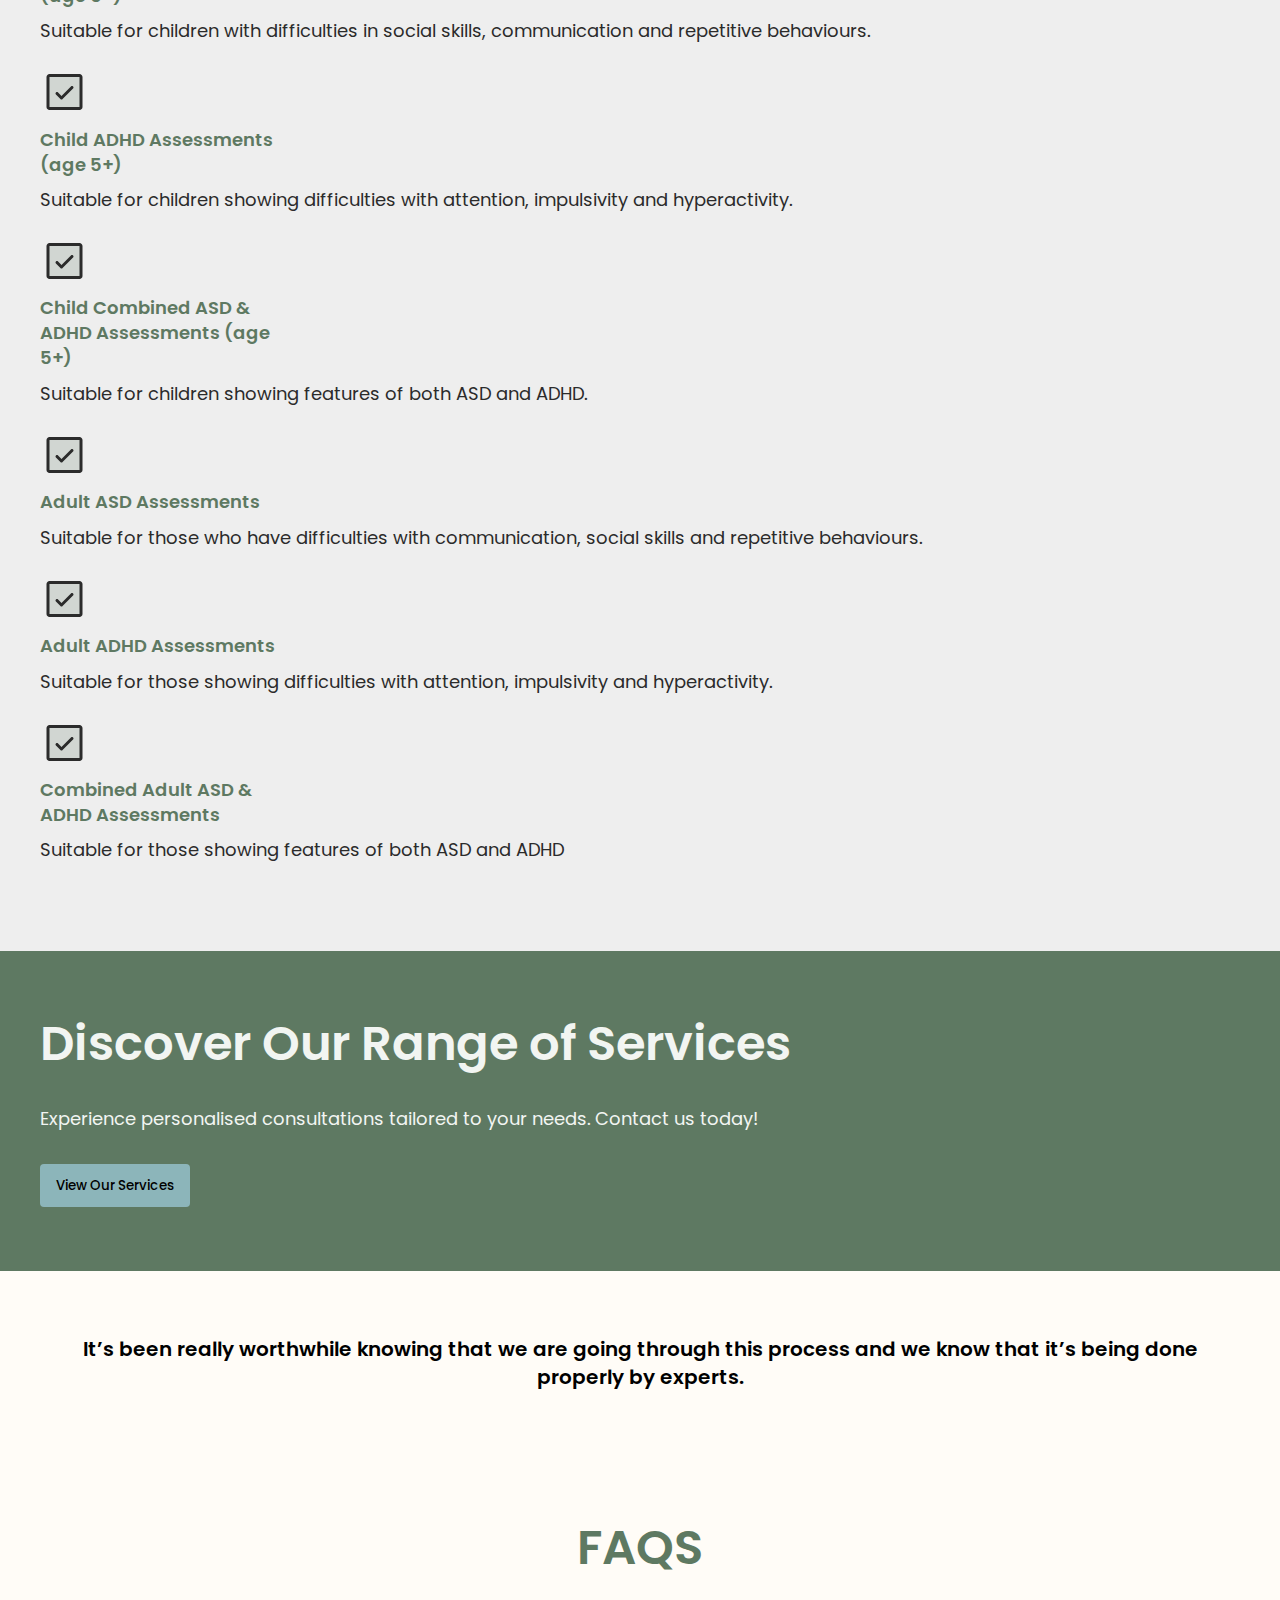
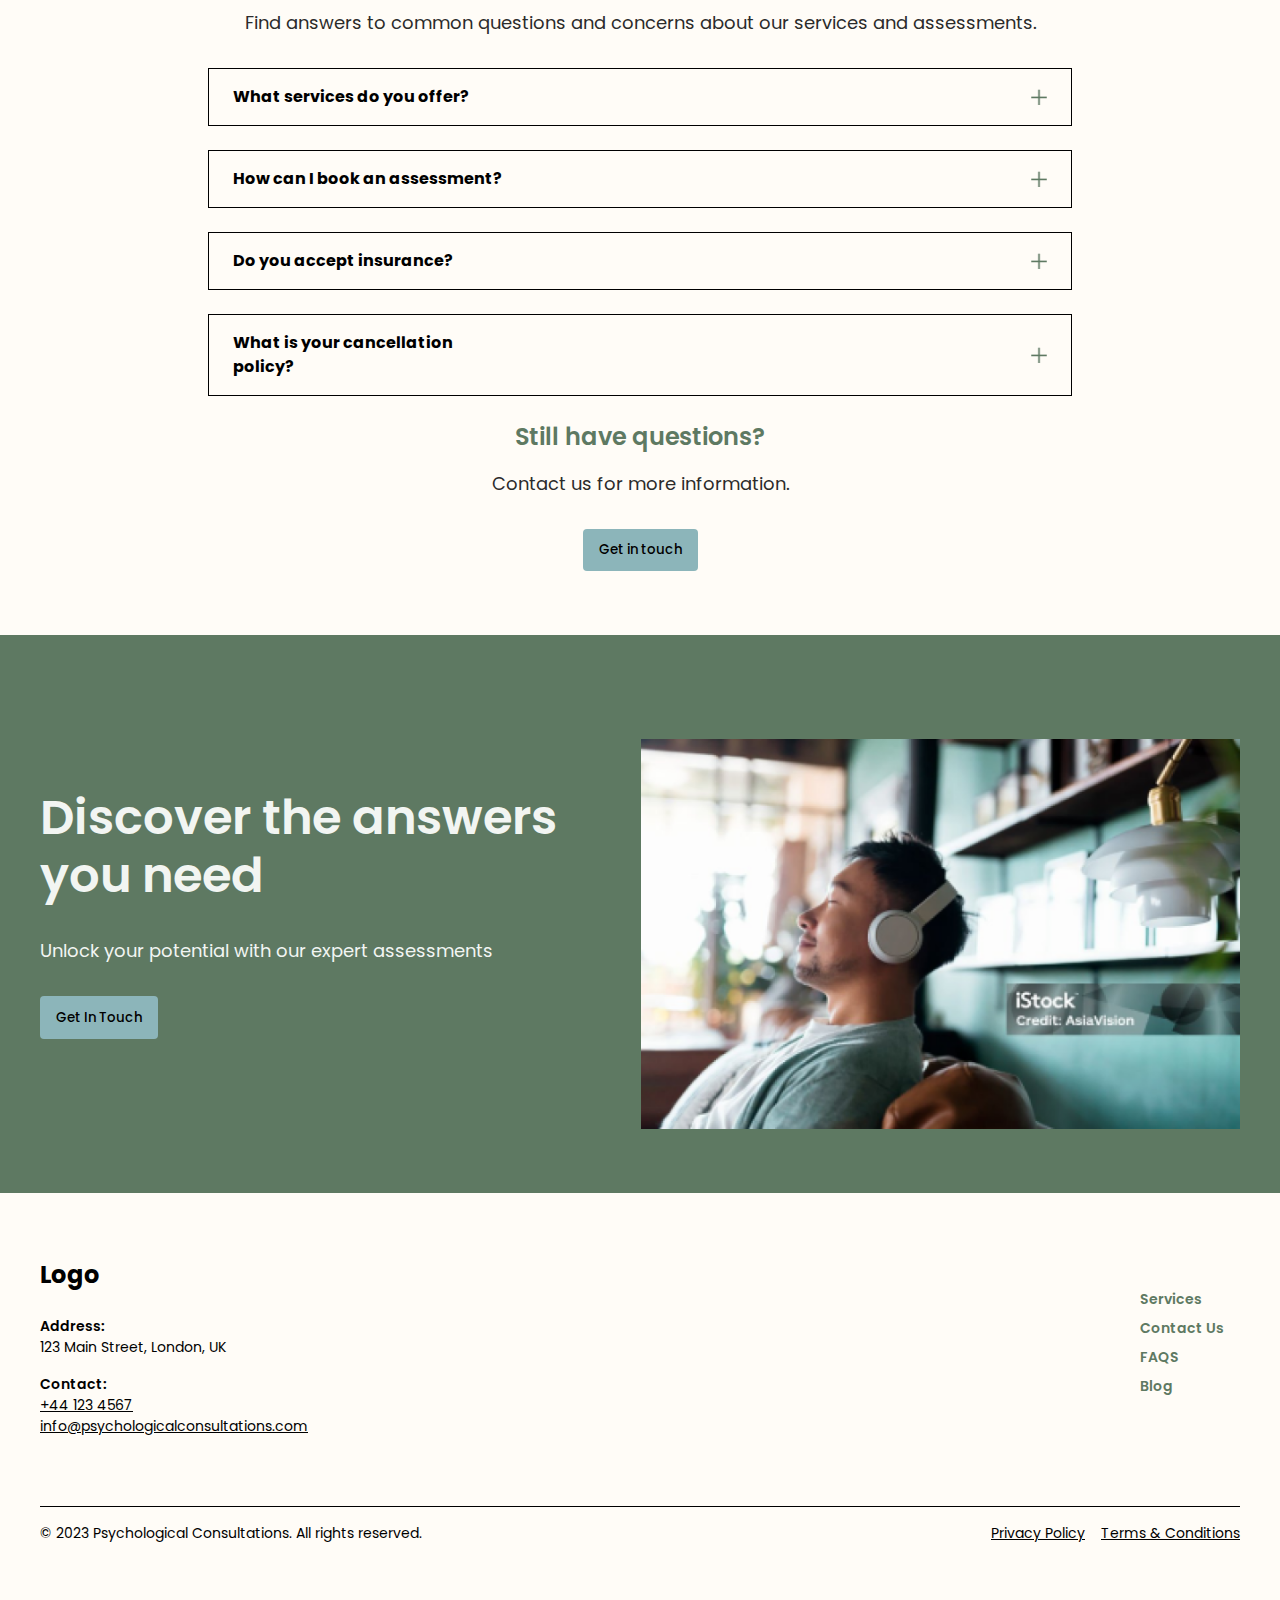
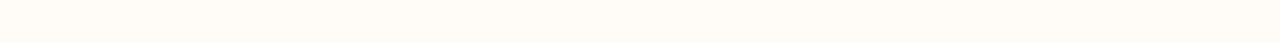
==== commit 0f950550: "desktop view" ====
--- a/index.html
+++ b/index.html
@@ -13,7 +13,7 @@
         <h3 class="heading-40 white">Welcome to Psychological Consultations</h3>    
         <p class="para-16">"We provide expert Autism and ADHD Assessments for Adults and Children</p> 
         -->
-        <img class="hero-image" src="./Assets/hero-image.png" alt="" srcset="">
+        <img class="hero-image" src="./Assets/hero-image.png" alt="">
 
     <section class="white-bg">
         <h3 class="heading-36 green-text">We offer Assessments for ASD (Autism Spectrum Disorder), and ADHD (Attention Deficit Hyperactivity Disorder). </h3>
@@ -85,56 +85,100 @@
         <H2 class="heading-36">FAQS</H2>
         <p class="para-16">Find answers to common questions and concerns about our services and assessments.</p>
         <div class="questions">
-            <div class="question">
-                <p class="para-question">What services do you offer?</p>
-                <img src="./Assets/plus.png" alt="" srcset="">
+            <div class="question_container">
+                <div class="question">
+                    <p class="para-question">What services do you offer?</p>
+                    <img src="./Assets/plus.png" alt="" srcset="" onclick="toggleAnswer(1)">
+                </div>
+                <div class="answer">
+                    <p class="para-16">We offer ASD, ADHD and combined ASD and ADHD assessments, for adults and
+                    children.</p>
+                </div>
             </div>
-            <div class="question">
-                <p class="para-question">How can I book an assessment?</p>
-                <img src="./Assets/plus.png" alt="" srcset="">
+            <div class="question_container">
+                <div class="question">                
+                    <p class="para-question">How can I book an assessment?</p>
+                    <img src="./Assets/plus.png" alt="" srcset="" onclick="toggleAnswer(2)">
+                </div>
+                <div class="answer">
+                    <p class="para-16" style="font-size: 14px;">Assessments can be booked directly by phone on 0207 100 2990. Alternatively, please fill
+                        in the contact form on our website or email us at: enquiries@psychologicalconsultations.com </p>
+                </div>
             </div>
-            <div class="question">
-                <p class="para-question">Do you accept insurance?</p>
-                <img src="./Assets/plus.png" alt="" srcset="">
+            <div class="question_container">
+                <div class="question">                
+                    <p class="para-question">Do you accept insurance?</p>
+                    <img src="./Assets/plus.png" alt="" srcset="" onclick="toggleAnswer(3)">
+                </div>
+                <div class="answer">
+                    <p class="para-16">Unfortunately, we are unable to accept health insurance payments for our assessments. 
+                    </p>
+                </div>
             </div>
-            <div class="question">
-                <p class="para-question">What is your cancellation <br>policy?</p>
-                <img src="./Assets/plus.png" alt="" srcset="">
+            <div class="question_container">
+                <div class="question">                
+                    <p class="para-question">What is your cancellation <br>policy?</p>                    
+                    <img src="./Assets/plus.png" alt="" srcset="" onclick="toggleAnswer(4)">
+                </div>
+                <div class="answer">
+                    <p class="para-16" style="font-size: 14px;">We have a 48-hour cancellation policy so that appointments can be offered to those
+                        waiting with enough notice. Notice that is given at less than 48 hours’ notice is charged at
+                        full fee.</p>
+                </div>
             </div>
         </div>
         <h4 class="heading-24">Still have questions?</h4>
         <p class="para-16">Contact us for more information.</p>
         <button>Get in touch</button>
     </section>
-    <section class="green-bg">
-        <h3 class="heading-36 ">Discover the <br>answers you <br>need</h3>
-        <p class="para-16">Unlock your potential with our expert assessments </p>
-        <button>Get In Touch</button>
+    <section class="green-bg discover_answers">
+        <div>
+            <h3 class="heading-36 ">Discover the <br class="br-desktop">answers you <br class="br-desktop">need</h3>
+            <p class="para-16">Unlock your potential with our expert assessments </p>
+            <button>Get In Touch</button>
+        </div>
         <img src="./Assets/headphones.png" alt="" srcset="">
     </section>
     <section class="footer white-bg">
-        <h4 class="logo">Logo</h4>
-        <div>
-            <p class="header">Address:</p>
-            <p class="thin">123 Main Street, London, UK</p>
-        </div>
-        <div>
-            <p class="header">Contact:</p>
-            <p class="thin underline">+44 123 4567</p>
-            <p class="thin underline">info@psychologicalconsultations.com</p>
-        </div>
-        <div class="links">
-            <a href="#">Services</a>
-            <a href="#">Contact Us</a>
-            <a href="#">FAQS</a>
-            <a href="#">Blog</a>
+        <div class="top-footer">
+            <div class="contact-info">
+                <h4 class="logo">Logo</h4>
+                <div class="address">
+                    <p class="header">Address:</p>
+                    <p class="thin">123 Main Street, London, UK</p>
+                </div>
+                <div>
+                    <p class="header">Contact:</p>
+                    <p class="thin underline">+44 123 4567</p>
+                    <p class="thin underline">info@psychologicalconsultations.com</p>
+                </div>
+            </div>
+            <div class="links">
+                <a href="#">Services</a>
+                <a href="#">Contact Us</a>
+                <a href="#">FAQS</a>
+                <a href="#">Blog</a>
+            </div>
         </div>
         <div class="break-line"></div>
         <div class="info">
-            <p class="thin underline">Privacy Policy</p>
-            <p class="thin underline">Terms & Conditions</p>
+            <div class="terms_policy">
+                <p class="thin underline">Privacy Policy</p>
+                <p class="thin underline">Terms & Conditions</p>
+            </div>
             <p class="thin copyright">© 2023 Psychological Consultations. All rights reserved.</p>
         </div>
     </section>
+
+    <script>
+        function toggleAnswer(questionNumber) {
+            var answer = document.querySelectorAll('.answer')[questionNumber - 1];
+            if (answer.style.display === 'none') {
+                answer.style.display = 'block';
+            } else {
+                answer.style.display = 'none';
+            }
+        }
+    </script>
 </body>
 </html>--- a/CSS/main.css
+++ b/CSS/main.css
@@ -123,6 +123,7 @@
     outline: none; /* Remove outline */
     padding: 0.7rem 1rem;
     font-weight: 500;
+    border-radius: 4px;
 }
 
 img {
@@ -217,8 +218,9 @@
     text-align: left !important;
 }
 
-.question {
-    display: flex;
+.question_container {
+    display: flex;
+    flex-direction: column;
     justify-content: space-between;
     align-items: center;
     border: 1px solid black;
@@ -226,6 +228,23 @@
     margin-bottom: 1.5rem;
 }
 
+.question {
+    display: flex;
+    justify-content: space-between;
+    align-items: center;
+    width:100%;
+}
+
+.answer {
+    display: none;
+    margin-top: 1.5rem;
+}
+
+.answer .para-16{
+    text-align: left;
+    text-wrap: wrap;
+}
+
 .question img {
     height: 1rem;
     width: 1rem;
@@ -237,13 +256,12 @@
 }
 
 .comment {
-
-font-family: Poppins;
-font-size: 20px;
-font-weight: 600;
-line-height: 28px;
-letter-spacing: 0em;
-text-align: center;
+    font-family: Poppins;
+    font-size: 20px;
+    font-weight: 600;
+    line-height: 28px;
+    letter-spacing: 0em;
+    text-align: center;
 
 }
 
@@ -253,4 +271,122 @@
 
 .hero-image {
     margin: 0;
-}+}
+
+.step-heading {
+    font-family: Poppins;
+    font-size: 20px;
+    font-weight: 600;
+    line-height: 28px;
+    letter-spacing: 0em;
+    text-align: left;
+    margin-bottom: 0.5rem;
+}
+
+.step-description {
+    font-family: Poppins;
+    font-size: 16px;
+    font-weight: 600;
+    line-height: 24px;
+    letter-spacing: 0em;
+    text-align: left;
+}
+
+.step {
+    display: flex;
+    flex-direction: column;
+    margin-bottom: 2rem;
+}
+
+.step svg {
+    margin-bottom: 0.5rem;
+}
+
+.outlined-section {
+    text-align: center;
+    border: 1px #F2F5F2 solid;
+    padding: 1.5rem 2.5rem;
+}
+
+.outlined-section * {
+    text-align: center;
+}
+
+.discover_answers {
+    display: flex;
+    flex-direction: column;
+}
+
+/* Media Query for Desktops */
+@media only screen and (min-width: 1024px) {
+    /* Styles for desktops and larger */
+
+    .discover_answers{
+        flex-direction: row;
+        display: flex;
+        align-items: center;
+        justify-content: space-between;
+    }
+
+    .heading-36{
+        font-family: Poppins;
+        font-size: 48px;
+        font-weight: 600;
+        line-height: 58px;
+        letter-spacing: 0em;
+        text-align: left;
+    }
+
+    .para-16 {
+        font-family: Poppins;
+        font-size: 18px;
+        font-weight: 400;
+        line-height: 27px;
+        letter-spacing: 0em;
+        text-align: left;
+    }
+
+    .discover_answers img {
+        width: 50%;
+    }
+
+    .br-desktop {
+        display: none;
+    }
+
+    .top-footer {
+        display: flex;
+        justify-content: space-between;
+    }
+
+    .links {
+        margin-right: 1rem;
+    }
+
+    .address {
+        margin-bottom: 2rem;
+    }
+
+    .terms_policy{
+        display: flex;
+    }
+
+    .terms_policy p {
+        margin-left: 1rem;
+    }
+
+    .info {
+        display: flex;
+        flex-direction: row-reverse;
+        justify-content: space-between;
+    }
+
+    .copyright {
+        margin: 0
+    }
+
+    .FAQs {
+        text-align: center !important;
+        padding: 4rem 13rem !important;
+    }
+  }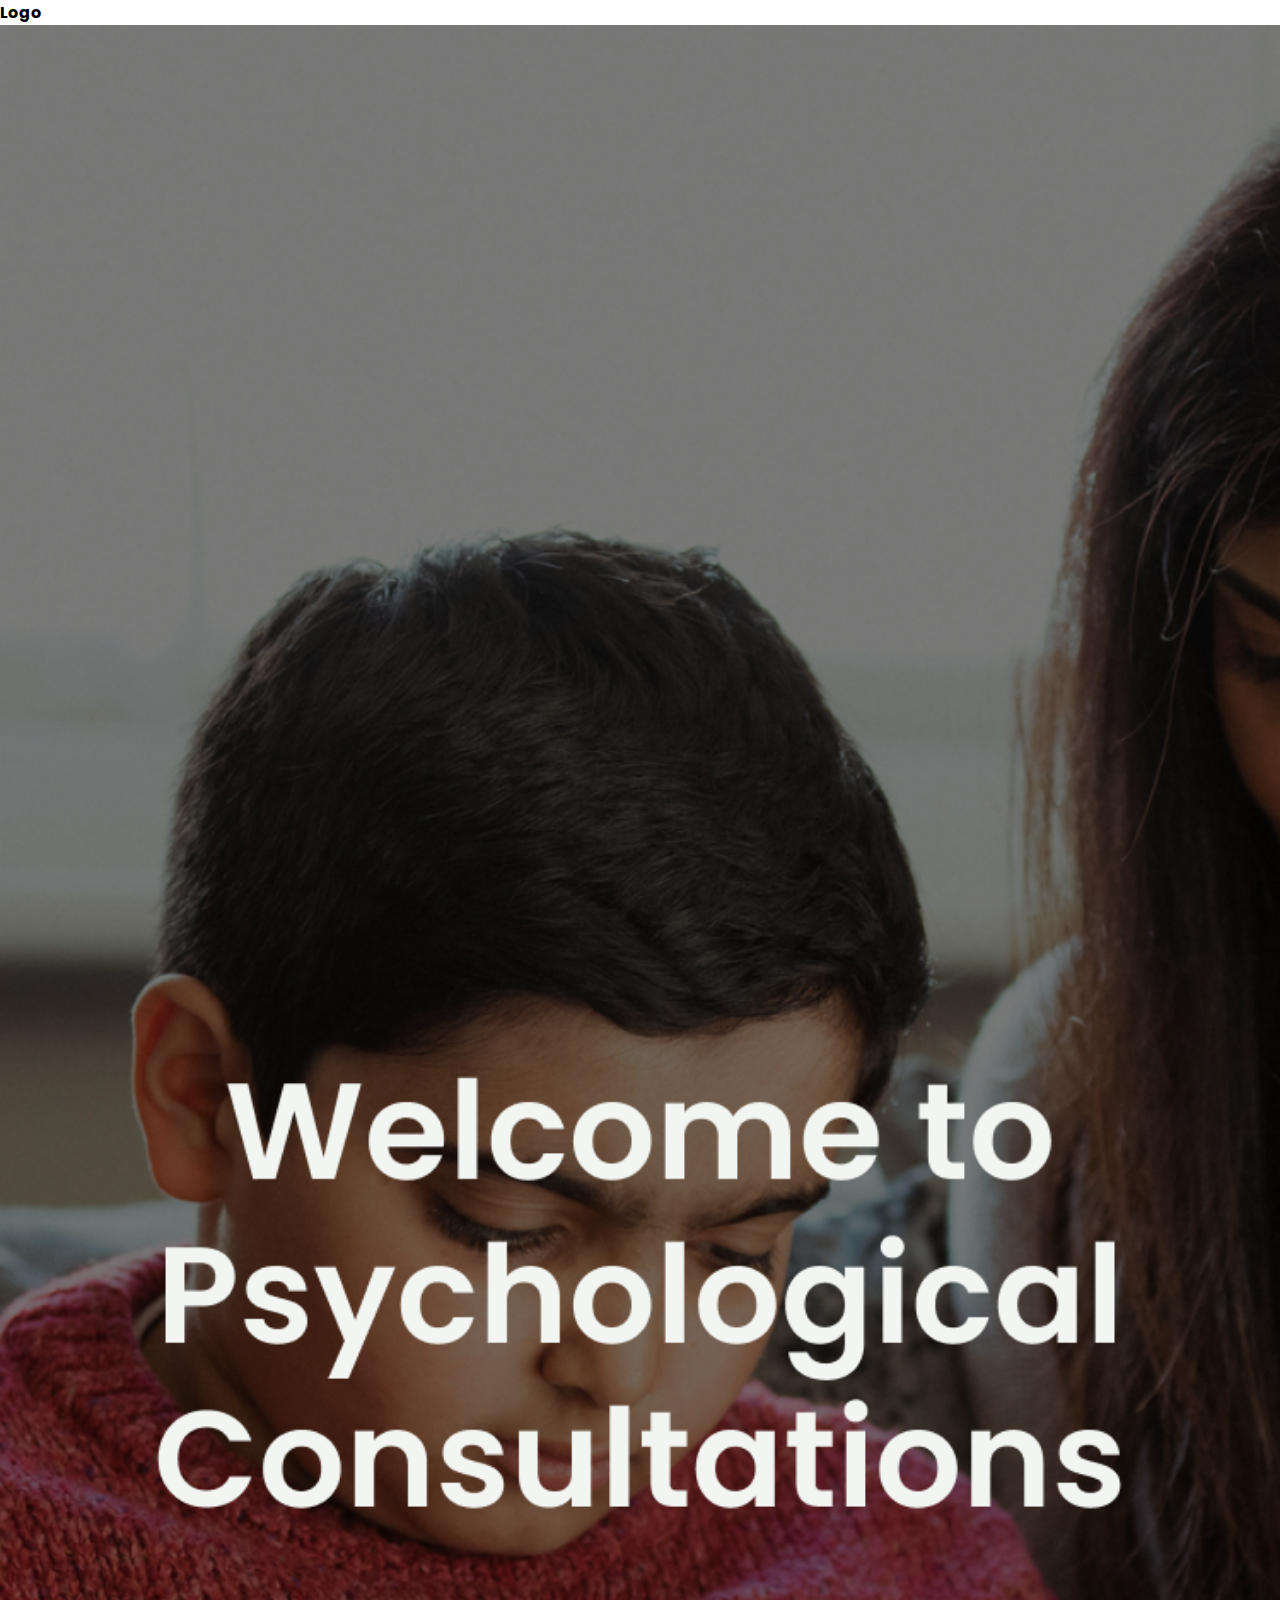
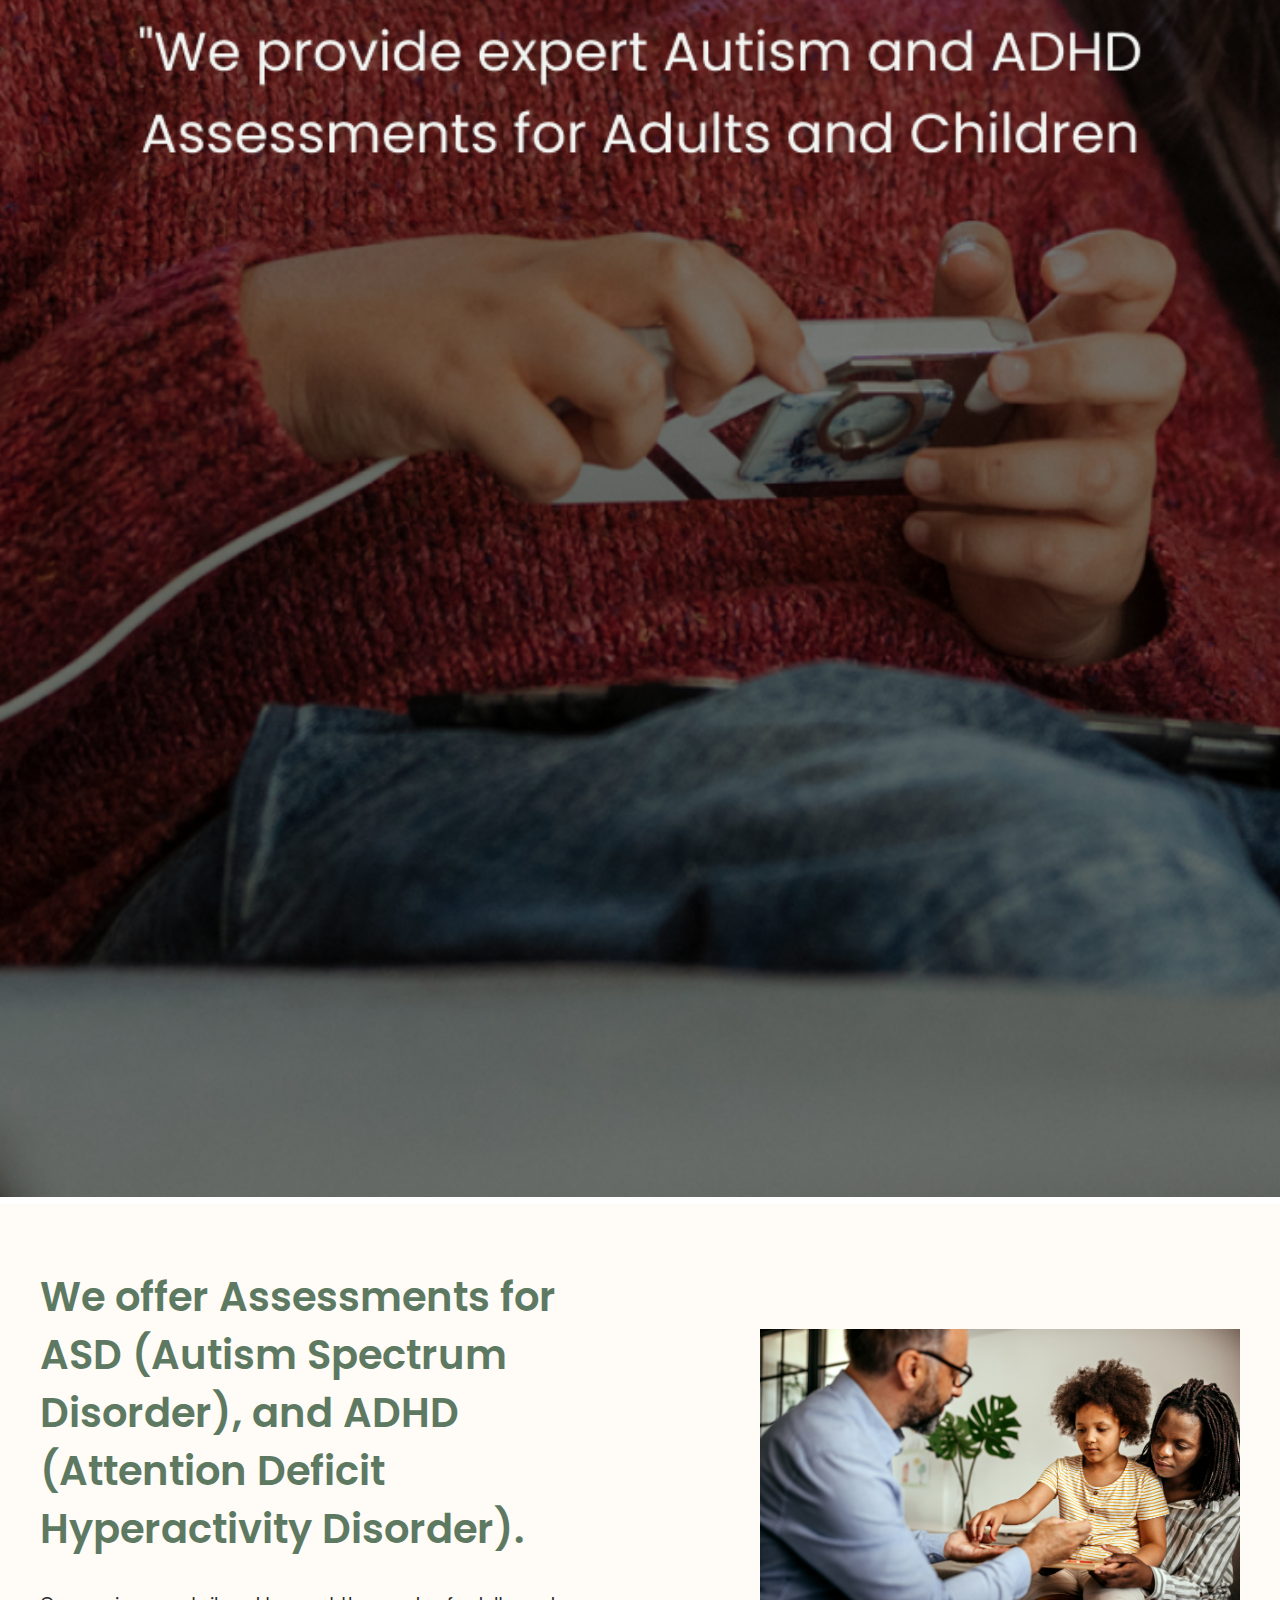
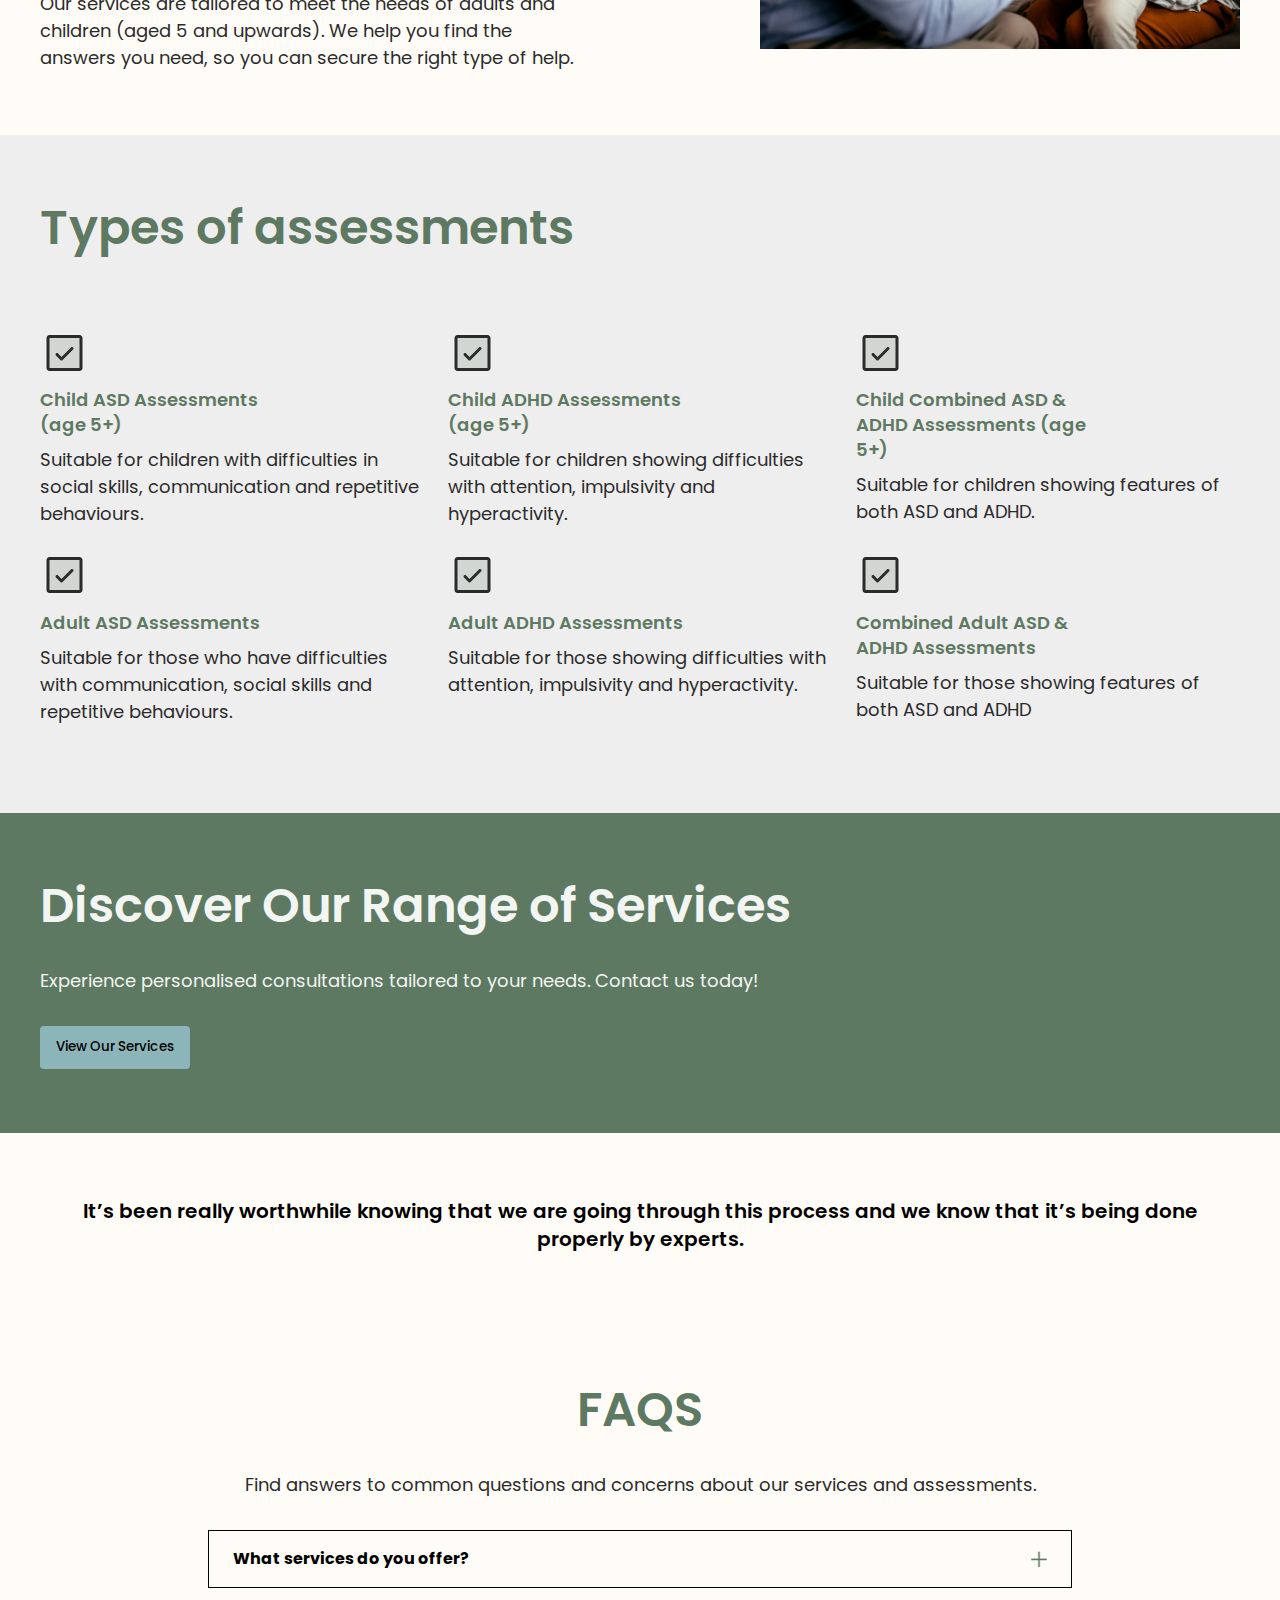
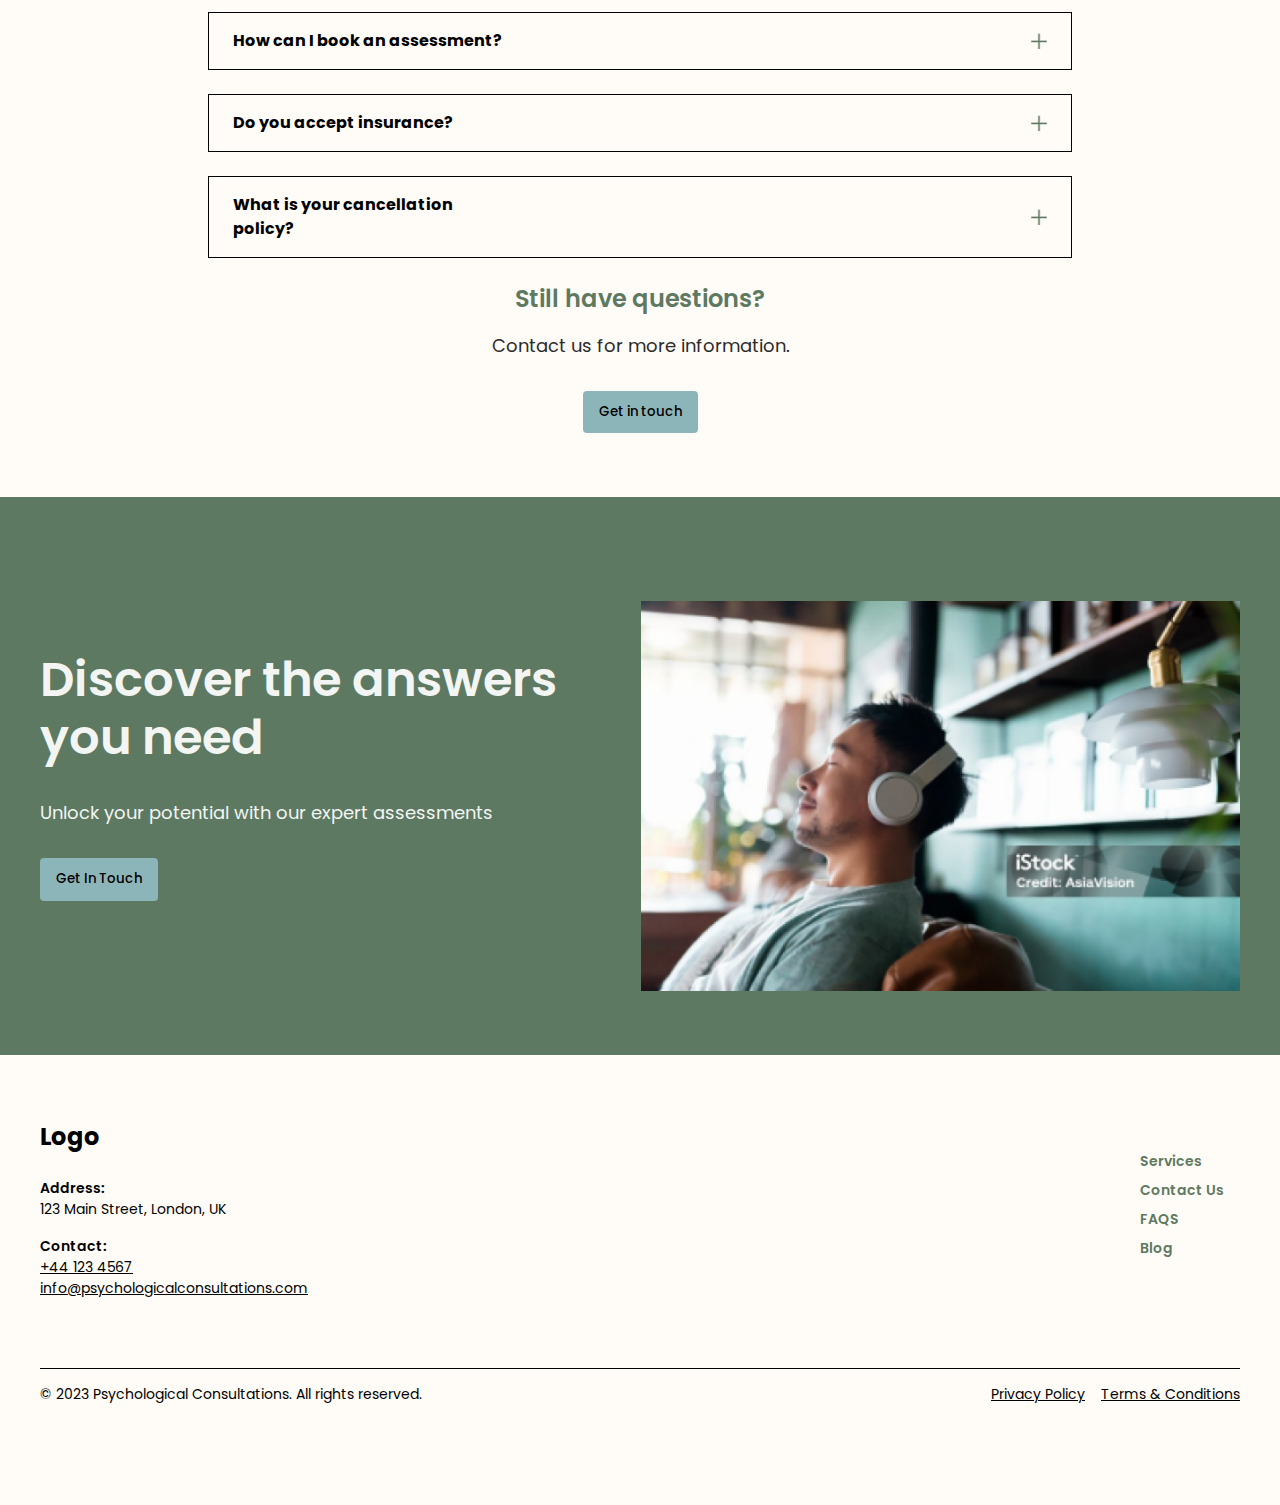
==== commit 8fccd941: "desktop-view" ====
--- a/index.html
+++ b/index.html
@@ -15,10 +15,12 @@
         -->
         <img class="hero-image" src="./Assets/hero-image.png" alt="">
 
-    <section class="white-bg">
-        <h3 class="heading-36 green-text">We offer Assessments for ASD (Autism Spectrum Disorder), and ADHD (Attention Deficit Hyperactivity Disorder). </h3>
-        <p class="para-16">Our services are tailored to meet the needs of adults and children (aged 5 and upwards). We help you find the answers you need, so you can secure the right type of help. </p>
-        <img src="Assets/doctor-child.png" alt="">
+    <section class="white-bg image-right">
+        <div>
+            <h3 class="heading-36 green-text">We offer Assessments for ASD (Autism Spectrum Disorder), and ADHD (Attention Deficit Hyperactivity Disorder). </h3>
+            <p class="para-16">Our services are tailored to meet the needs of adults and children (aged 5 and upwards). We help you find the answers you need, so you can secure the right type of help. </p>
+        </div>
+        <img src="Assets/Stock Images/iStock-1353223679.jpg" alt="">
     </section>
     <section class="grey-bg check-points">
         <h3 class="heading-36 green-text">Types of assessments</h3>
--- a/CSS/main.css
+++ b/CSS/main.css
@@ -389,4 +389,36 @@
         text-align: center !important;
         padding: 4rem 13rem !important;
     }
+
+    .assessments {
+        display: flex;
+        flex-wrap: wrap;
+        justify-content: space-between;
+    }
+
+    .assessment {
+        width: 32%
+    }
+
+    .check-points h3{
+        margin-bottom: 4.5rem;
+    }
+
+    .image-right {
+        display: flex;
+        align-items: center;
+        justify-content: space-between;
+    }
+
+    .image-right img{
+        width: 40%;
+    }
+
+    .image-right div{
+        width: 45%;
+    }
+
+    .image-right h3{
+        font-size: 40px;
+    }
   }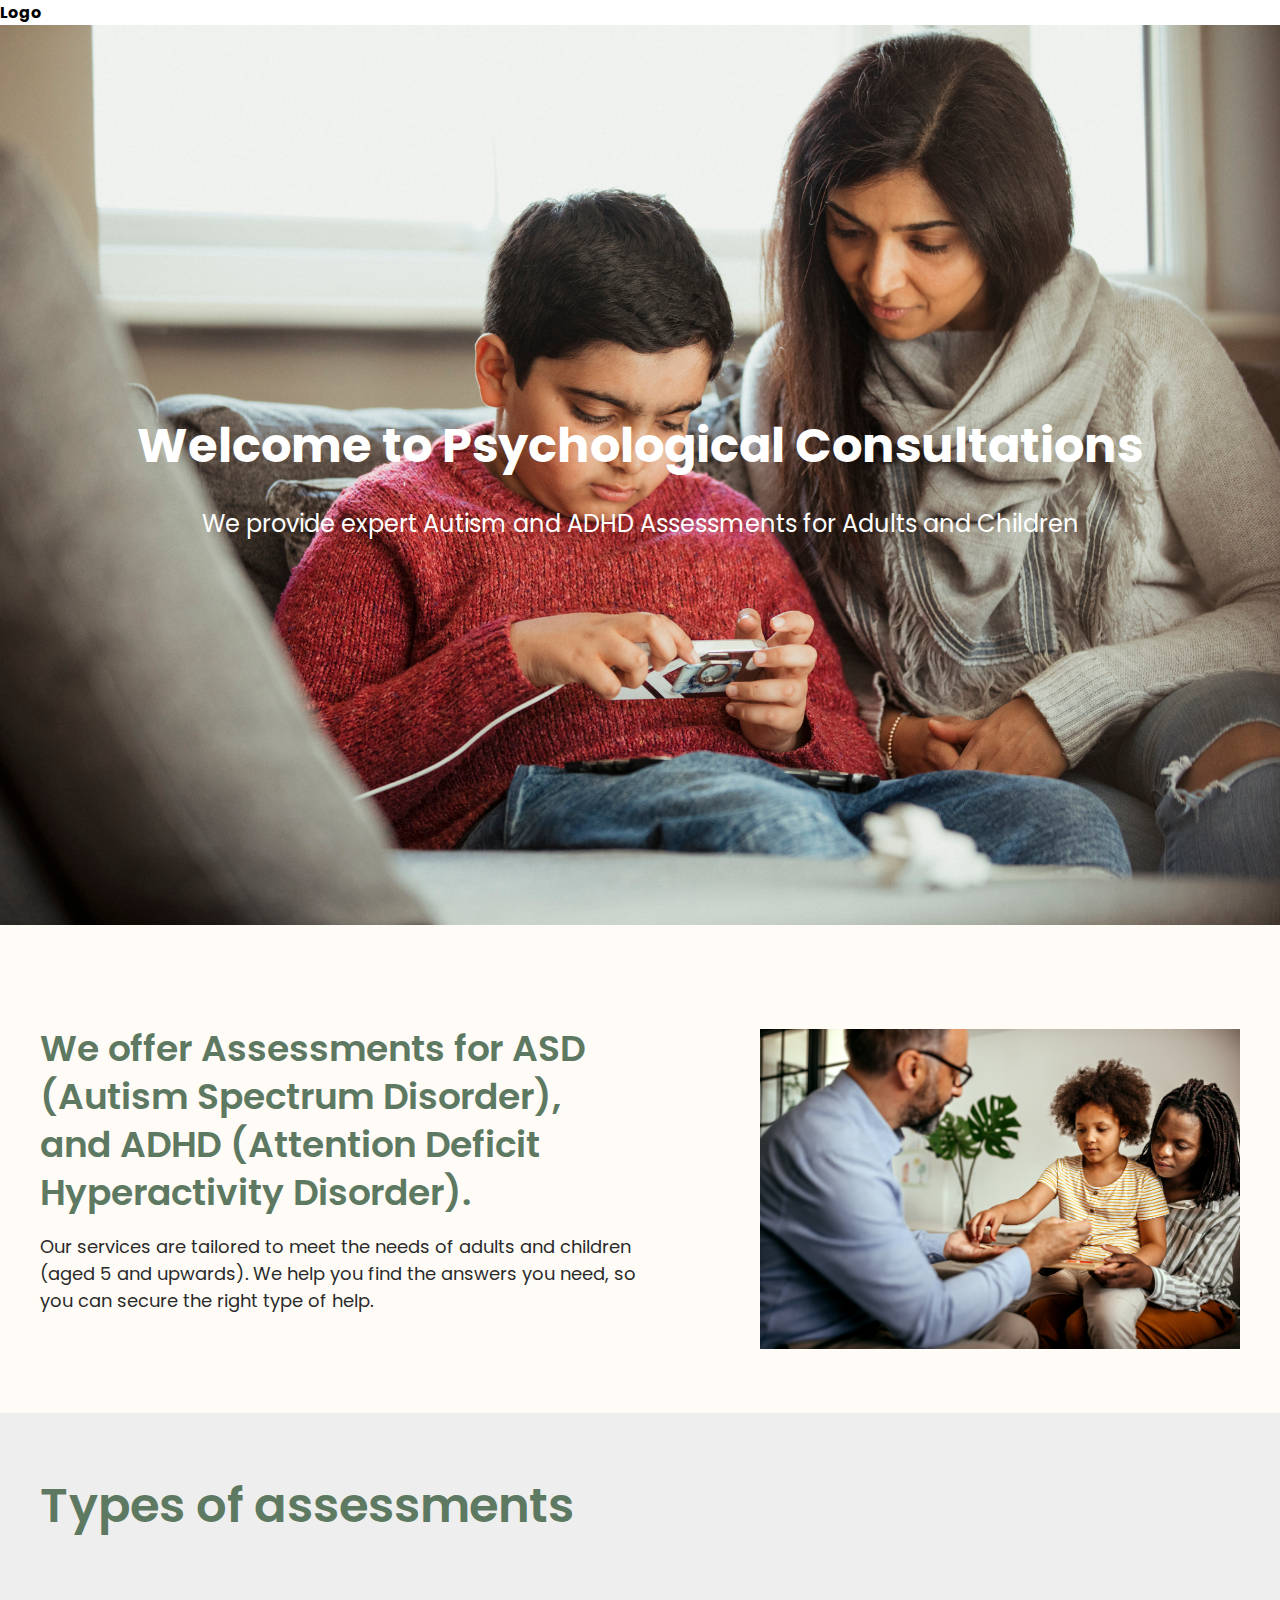
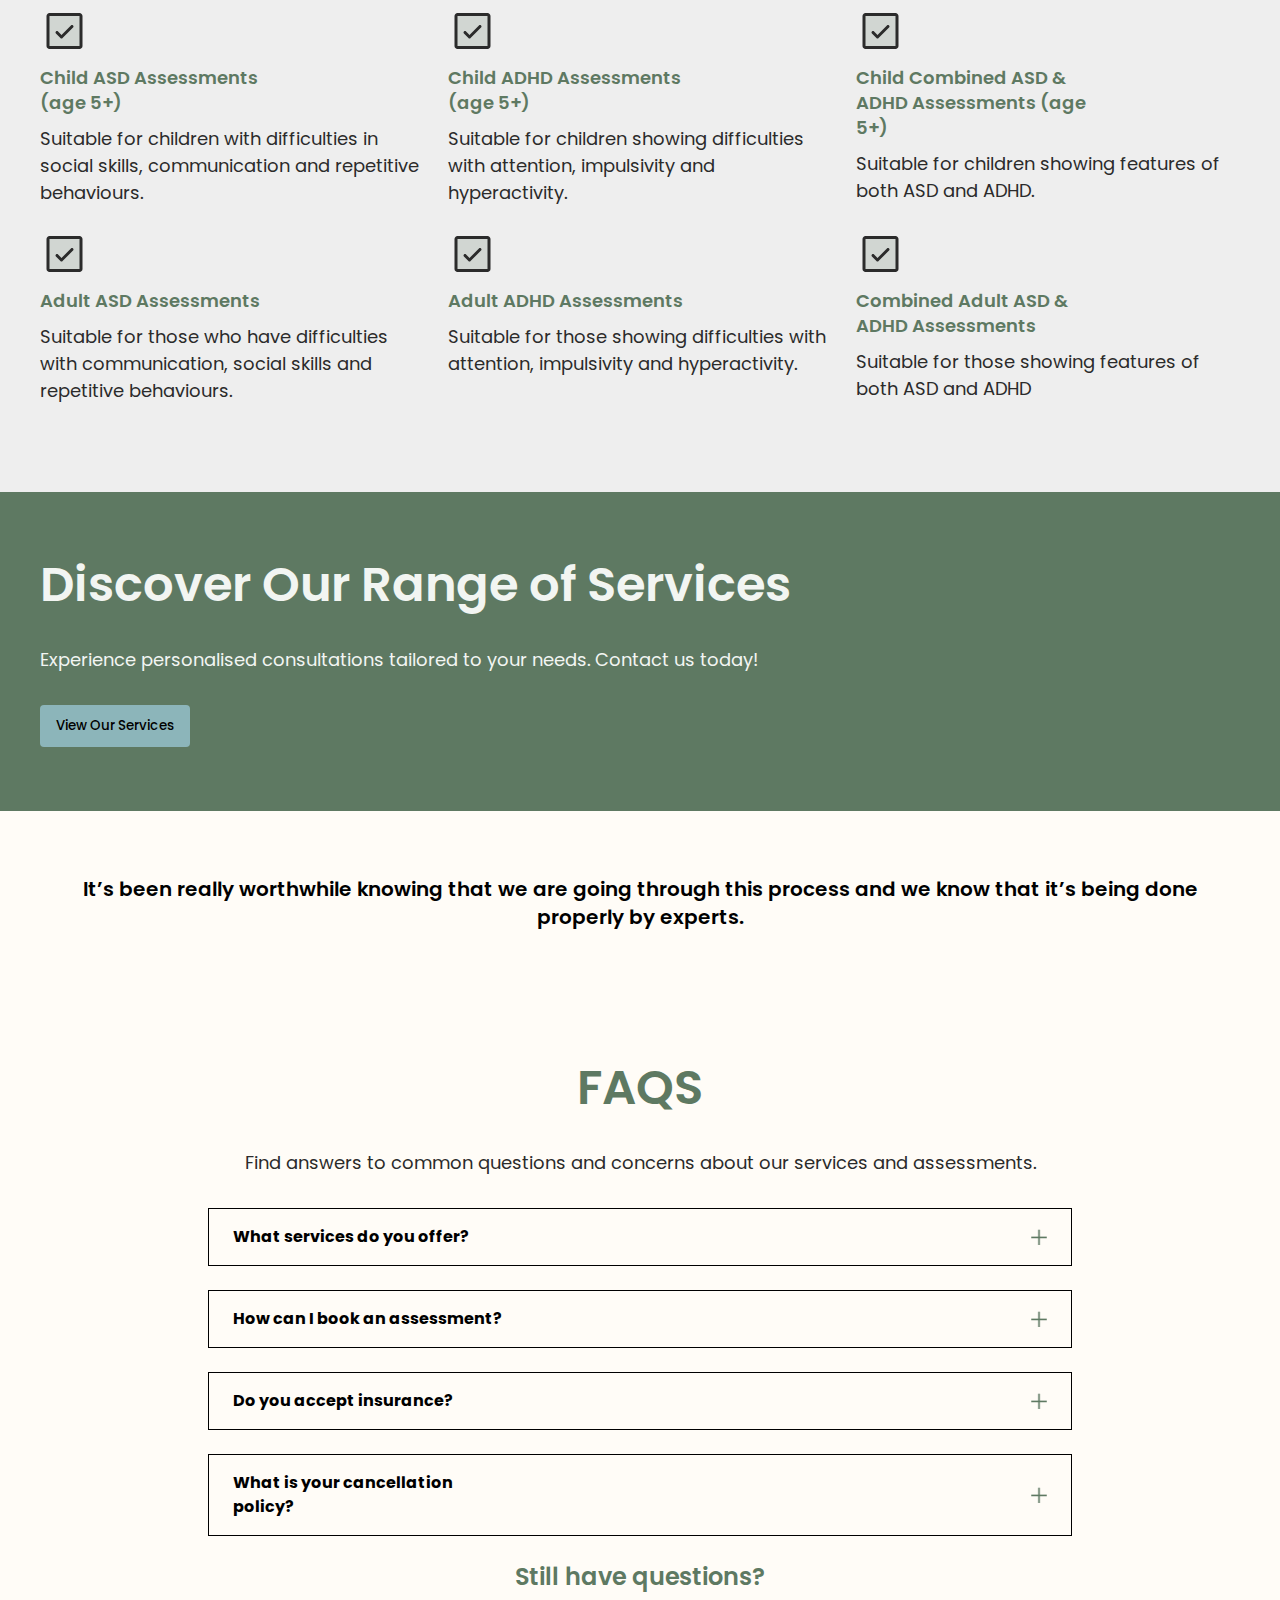
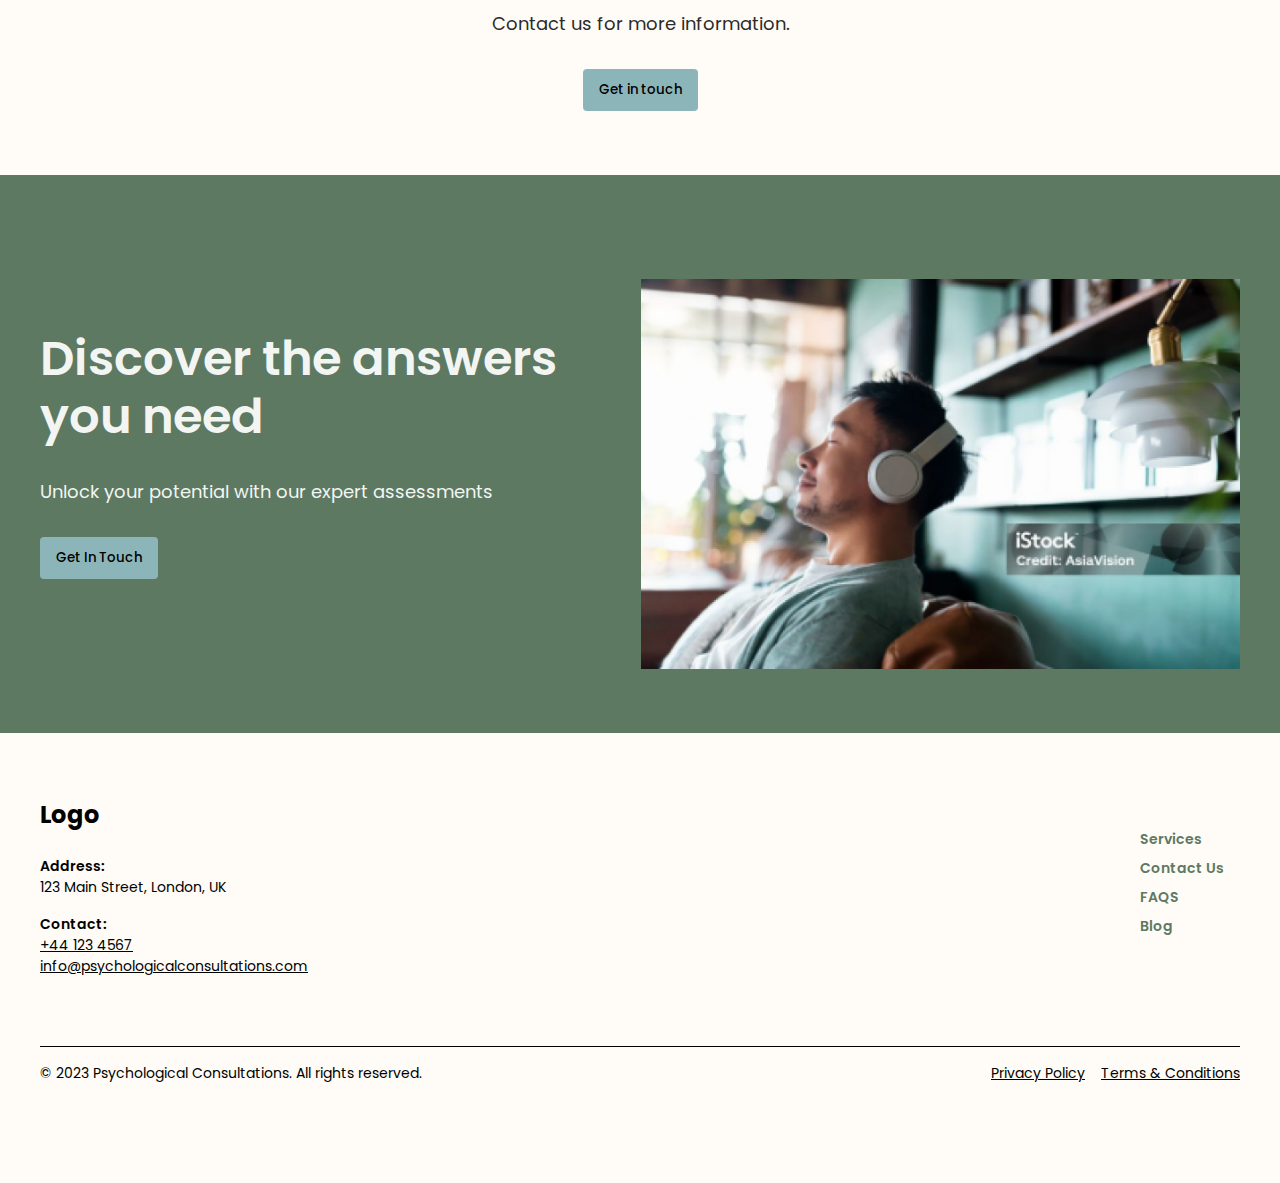
==== commit 8d0f7bb2: "update hero on each pages" ====
--- a/index.html
+++ b/index.html
@@ -13,8 +13,12 @@
         <h3 class="heading-40 white">Welcome to Psychological Consultations</h3>    
         <p class="para-16">"We provide expert Autism and ADHD Assessments for Adults and Children</p> 
         -->
-        <img class="hero-image" src="./Assets/hero-image.png" alt="">
-
+    <div class="hero-image">
+        <div class="hero-text">
+            <h3>Welcome to Psychological Consultations</h3>
+            <p>We provide expert Autism and ADHD Assessments for Adults and Children</p>
+        </div>
+    </div>
     <section class="white-bg image-right">
         <div>
             <h3 class="heading-36 green-text">We offer Assessments for ASD (Autism Spectrum Disorder), and ADHD (Attention Deficit Hyperactivity Disorder). </h3>
--- a/CSS/main.css
+++ b/CSS/main.css
@@ -5,6 +5,64 @@
     padding: 0;
     font-family: 'Poppins', sans-serif;
 }
+
+body, html {
+    height: 100%;
+  }
+
+.hero-image {
+    background-image: url('../Assets/hero.jpg');
+    background-size: cover;
+    background-position: center;
+    height: 100%;
+    display: flex;
+    justify-content: center;
+    align-items: center;
+    text-align: center;
+    color: white;
+}
+
+.hero-text {
+    text-align: center;
+}
+
+.hero-text h3 {
+    font-size: 3em;
+    margin-bottom: 0.5em;
+}
+
+.hero-text p {
+font-size: 1.5em;
+}
+
+/* CSS to style the banner and text */
+.banner {
+    background-image: url('../Assets/bus-hero.jpg');
+    background-size: cover;
+    background-position: center;
+    height: 33%;
+    width: 100%;
+    position: relative;
+    display: flex;
+    justify-content: center;
+    align-items: center;
+    text-align: center;
+    color: white;
+  }
+  
+  .banner-text {
+    z-index: 1;
+  }
+  
+  .banner-text h3 {
+    font-size: 2em;
+    margin-bottom: 0.5em;
+  }
+  
+  .banner-text p {
+    font-size: 1em;
+  }
+  
 
 section {
     padding: 4rem 2.5rem !important;
@@ -415,10 +473,16 @@
     }
 
     .image-right div{
-        width: 45%;
-    }
-
-    .image-right h3{
-        font-size: 40px;
+        width: 50%;
+    }
+
+    .image-right .heading-36{
+        font-family: Poppins;
+        font-size: 36px;
+        font-weight: 600;
+        line-height: 48px;
+        letter-spacing: 0em;
+        text-align: left;
+        margin-bottom: 1rem !important;
     }
   }